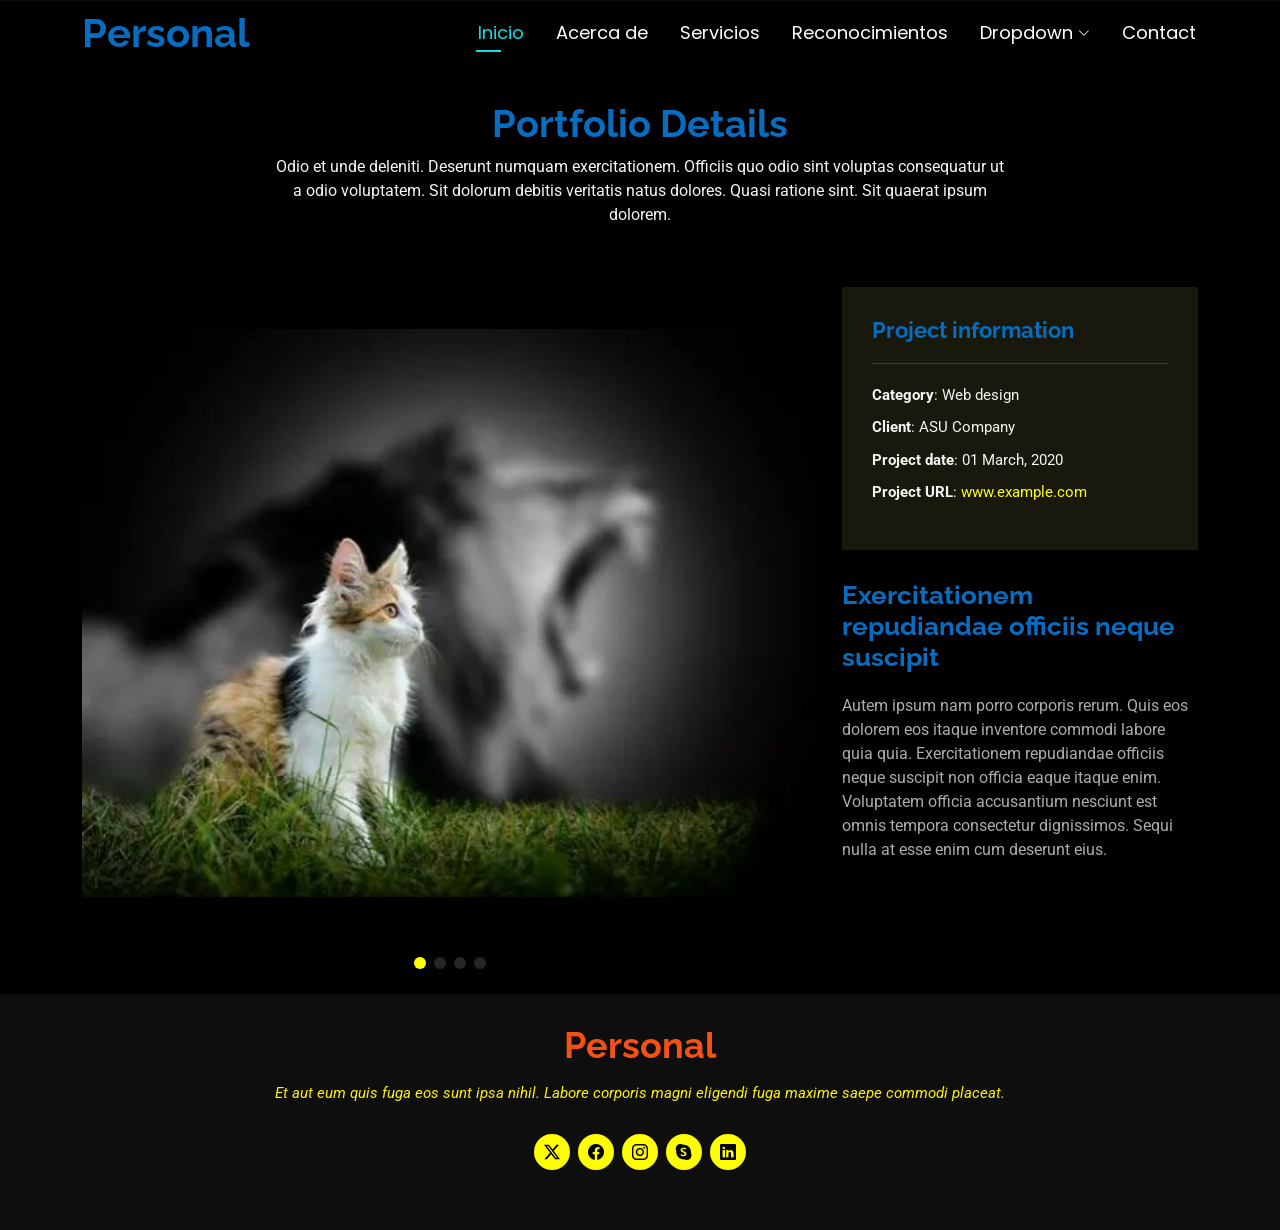
==== portfolio-details.html @ c9ad14fa "enlaces" ====
<!DOCTYPE html>
<html lang="en">

<head>
  <meta charset="utf-8">
  <meta content="width=device-width, initial-scale=1.0" name="viewport">
  <title>Angeles</title>
  <meta name="description" content="">
  <meta name="keywords" content="">

  <!-- Favicons -->
  <link href="assets/img/favicon.png" rel="icon">
  <link href="assets/img/apple-touch-icon.png" rel="apple-touch-icon">

  <!-- Fonts -->
  <link href="https://fonts.googleapis.com" rel="preconnect">
  <link href="https://fonts.gstatic.com" rel="preconnect" crossorigin>
  <link href="https://fonts.googleapis.com/css2?family=Roboto:ital,wght@0,100;0,300;0,400;0,500;0,700;0,900;1,100;1,300;1,400;1,500;1,700;1,900&family=Poppins:ital,wght@0,100;0,200;0,300;0,400;0,500;0,600;0,700;0,800;0,900;1,100;1,200;1,300;1,400;1,500;1,600;1,700;1,800;1,900&family=Raleway:ital,wght@0,100;0,200;0,300;0,400;0,500;0,600;0,700;0,800;0,900;1,100;1,200;1,300;1,400;1,500;1,600;1,700;1,800;1,900&display=swap" rel="stylesheet">

  <!-- Vendor CSS Files -->
  <link href="assets/vendor/bootstrap/css/bootstrap.min.css" rel="stylesheet">
  <link href="assets/vendor/bootstrap-icons/bootstrap-icons.css" rel="stylesheet">
  <link href="assets/vendor/aos/aos.css" rel="stylesheet">
  <link href="assets/vendor/swiper/swiper-bundle.min.css" rel="stylesheet">
  <link href="assets/vendor/glightbox/css/glightbox.min.css" rel="stylesheet">

  <!-- Main CSS File -->
  <link href="assets/css/main.css" rel="stylesheet">


</head>

<body class="portfolio-details-page">

  <header id="header" class="header d-flex align-items-center fixed-top">
    <div class="container-fluid container-xl position-relative d-flex align-items-center justify-content-between">

      <a href="index.html" class="logo d-flex align-items-center">
        <!-- Uncomment the line below if you also wish to use an image logo -->
        <!-- <img src="assets/img/logo.webp" alt=""> -->
        <h1 class="sitename">Personal</h1>
      </a>

      <nav id="navmenu" class="navmenu">
        <ul>
          <li><a href="#hero" class="active">Inicio</a></li>
          <li><a href="#about">Acerca de</a></li>
          <li><a href="index.html#services">Servicios</a></li>
          <li><a href="index.html#portfolio">Reconocimientos</a></li>
          <li class="dropdown"><a href="#"><span>Dropdown</span> <i class="bi bi-chevron-down toggle-dropdown"></i></a>
            <ul>
              <li><a href="#">Dropdown 1</a></li>
              <li class="dropdown"><a href="#"><span>Deep Dropdown</span> <i class="bi bi-chevron-down toggle-dropdown"></i></a>
                <ul>
                  <li><a href="#">Deep Dropdown 1</a></li>
                  <li><a href="#">Deep Dropdown 2</a></li>
                  <li><a href="#">Deep Dropdown 3</a></li>
                  <li><a href="#">Deep Dropdown 4</a></li>
                  <li><a href="#">Deep Dropdown 5</a></li>
                </ul>
              </li>
              <li><a href="#">Dropdown 2</a></li>
              <li><a href="#">Dropdown 3</a></li>
              <li><a href="#">Dropdown 4</a></li>
            </ul>
          </li>
          <li><a href="contact.html">Contact</a></li>
        </ul>
        <i class="mobile-nav-toggle d-xl-none bi bi-list"></i>
      </nav>

    </div>
  </header>

  <main class="main">

    <!-- Page Title -->
    <div class="page-title" data-aos="fade">
      <div class="heading">
        <div class="container">
          <div class="row d-flex justify-content-center text-center">
            <div class="col-lg-8">
              <h1>Portfolio Details</h1>
              <p class="mb-0">Odio et unde deleniti. Deserunt numquam exercitationem. Officiis quo odio sint voluptas consequatur ut a odio voluptatem. Sit dolorum debitis veritatis natus dolores. Quasi ratione sint. Sit quaerat ipsum dolorem.</p>
            </div>
          </div>
        </div>
      </div>

    </div><!-- End Page Title -->

    <!-- Portfolio Details Section -->
    <section id="portfolio-details" class="portfolio-details section">

      <div class="container" data-aos="fade-up" data-aos-delay="100">

        <div class="row gy-4">

          <div class="col-lg-8">
            <div class="portfolio-details-slider swiper init-swiper">

              <script type="application/json" class="swiper-config">
                {
                  "loop": true,
                  "speed": 600,
                  "autoplay": {
                    "delay": 5000
                  },
                  "slidesPerView": "auto",
                  "pagination": {
                    "el": ".swiper-pagination",
                    "type": "bullets",
                    "clickable": true
                  }
                }
              </script>

              <div class="swiper-wrapper align-items-center">

                <div class="swiper-slide">
                  <img src="assets/img/portfolio/portfolio-1.jpg" alt="">
                </div>

                <div class="swiper-slide">
                  <img src="assets/img/portfolio/portfolio-10.jpg" alt="">
                </div>

                <div class="swiper-slide">
                  <img src="assets/img/portfolio/portfolio-7.jpg" alt="">
                </div>

                <div class="swiper-slide">
                  <img src="assets/img/portfolio/portfolio-4.jpg" alt="">
                </div>

              </div>
              <div class="swiper-pagination"></div>
            </div>
          </div>

          <div class="col-lg-4">
            <div class="portfolio-info" data-aos="fade-up" data-aos-delay="200">
              <h3>Project information</h3>
              <ul>
                <li><strong>Category</strong>: Web design</li>
                <li><strong>Client</strong>: ASU Company</li>
                <li><strong>Project date</strong>: 01 March, 2020</li>
                <li><strong>Project URL</strong>: <a href="#">www.example.com</a></li>
              </ul>
            </div>
            <div class="portfolio-description" data-aos="fade-up" data-aos-delay="300">
              <h2>Exercitationem repudiandae officiis neque suscipit</h2>
              <p>
                Autem ipsum nam porro corporis rerum. Quis eos dolorem eos itaque inventore commodi labore quia quia. Exercitationem repudiandae officiis neque suscipit non officia eaque itaque enim. Voluptatem officia accusantium nesciunt est omnis tempora consectetur dignissimos. Sequi nulla at esse enim cum deserunt eius.
              </p>
            </div>
          </div>

        </div>

      </div>

    </section><!-- /Portfolio Details Section -->

  </main>

  <footer id="footer" class="footer dark-background">
    <div class="container">
      <h3 class="sitename">Personal</h3>
      <p>Et aut eum quis fuga eos sunt ipsa nihil. Labore corporis magni eligendi fuga maxime saepe commodi placeat.</p>
      <div class="social-links d-flex justify-content-center">
        <a href=""><i class="bi bi-twitter-x"></i></a>
        <a href=""><i class="bi bi-facebook"></i></a>
        <a href=""><i class="bi bi-instagram"></i></a>
        <a href=""><i class="bi bi-skype"></i></a>
        <a href=""><i class="bi bi-linkedin"></i></a>
      </div>
    </div>
  </footer>

  <!-- Scroll Top -->
  <a href="#" id="scroll-top" class="scroll-top d-flex align-items-center justify-content-center"><i class="bi bi-arrow-up-short"></i></a>

  <!-- Preloader -->
  <div id="preloader"></div>

  <!-- Vendor JS Files -->
  <script src="assets/vendor/bootstrap/js/bootstrap.bundle.min.js"></script>
  <script src="assets/vendor/php-email-form/validate.js"></script>
  <script src="assets/vendor/aos/aos.js"></script>
  <script src="assets/vendor/typed.js/typed.umd.js"></script>
  <script src="assets/vendor/purecounter/purecounter_vanilla.js"></script>
  <script src="assets/vendor/waypoints/noframework.waypoints.js"></script>
  <script src="assets/vendor/swiper/swiper-bundle.min.js"></script>
  <script src="assets/vendor/glightbox/js/glightbox.min.js"></script>
  <script src="assets/vendor/imagesloaded/imagesloaded.pkgd.min.js"></script>
  <script src="assets/vendor/isotope-layout/isotope.pkgd.min.js"></script>

  <!-- Main JS File -->
  <script src="assets/js/main.js"></script>

</body>

</html>
---- assets/css/main.css ----
:root {
  --default-font: "Roboto",  system-ui, -apple-system, "Segoe UI", Roboto, "Helvetica Neue", Arial, "Noto Sans", "Liberation Sans", sans-serif, "Apple Color Emoji", "Segoe UI Emoji", "Segoe UI Symbol", "Noto Color Emoji";
  --heading-font: "Raleway",  sans-serif;
  --nav-font: "Poppins",  sans-serif;
}

/* Global Colors - Colores globales  The following color variables are used throughout the website. Updating them here will change the color scheme of the entire website */
:root { 
  --background-color: #000000; /* Background color for the entire website, including individual sections */
  --default-color: #f5f5f5; /* Default color used for the majority of the text content across the entire website */
  --heading-color: #066dc0; /* Color for headings, subheadings and title throughout the website */
  --accent-color: #ffff00; /* Accent color that represents your brand on the website. It's used for buttons, links, and other elements that need to stand out */
  --surface-color: #2d2d1988; /* The surface color is used as a background of boxed elements within sections, such as cards, icon boxes, or other elements that require a visual separation from the global background. */
  --contrast-color: #000000; /* Contrast color for text, ensuring readability against backgrounds of accent, heading, or default colors. */
}

/* Nav Menu Colors - Colores del menú de navegación The following color variables are used specifically for the navigation menu. They are separate from the global colors to allow for more customization options */
:root {
  --nav-color: #ffffff;  /* The default color of the main navmenu links */
  --nav-hover-color: #0cdde1; /* Applied to main navmenu links when they are hovered over or active */
  --nav-mobile-background-color: #1a1a1a; /* Used as the background color for mobile navigation menu */
  --nav-dropdown-background-color: #1a1a1a; /* Used as the background color for dropdown items that appear when hovering over primary navigation items */
  --nav-dropdown-color: #fafafa; /* Used for navigation links of the dropdown items in the navigation menu. */
  --nav-dropdown-hover-color: #5ec08cc8; /* Similar to --nav-hover-color, this color is applied to dropdown navigation links when they are hovered over. */
}

/* Color Presets - Ajustes preestablecidos These classes override global colors when applied to any section or element, providing reuse of the sam color scheme. */

.light-background {
  --background-color: #1a1a1a;
  --surface-color: #0a0a0a;
}

.dark-background {
  --background-color: rgba(15, 15, 15, 0.975);
  --default-color: #fff200;
  --heading-color: #f45116;
  --surface-color: #f6da02f9;
  --contrast-color: #000000;
}

/* Smooth scroll */
:root {
  scroll-behavior: smooth;
}

/*--------------------------------------------------------------
# General Styling & Shared Classes
--------------------------------------------------------------*/
body {
  color: var(--default-color);
  background-color: var(--background-color);
  font-family: var(--default-font);
}

a {
  color: var(--accent-color);
  text-decoration: none;
  transition: 0.3s;
}

a:hover {
  color: color-mix(in srgb, var(--accent-color), transparent 25%);
  text-decoration: none;
}

h1,
h2,
h3,
h4,
h5,
h6 {
  color: var(--heading-color);
  font-family: var(--heading-font);
}

@keyframes php-email-form-loading {
  0% {
    transform: rotate(0deg);
  }

  100% {
    transform: rotate(360deg);
  }
}

/*--------------------------------------------------------------
# Global Header
--------------------------------------------------------------*/
.header {
  --background-color: rgba(0, 0, 0, 0.6);
  color: var(--default-color);
  background-color: var(--background-color);
  padding: 4px 0; /*tamaño margen de menu*/
  transition: all 0.5s;
  z-index: 997;

 /* backdrop-filter: blur(8px);*/
}

.header .logo {
  line-height: 1;
}

.header .logo img {
  max-height: 62px;
  margin-right: 38px;
}

.header .logo h1 {
  font-size: 40px;
  margin: 0;
  font-weight: 700; /*tipo de letra bomberos*/
  color: var(--heading-color);
}

.scrolled .header { /*Agrega una sombra al menú cuando bajas la página  */
  box-shadow: 0px 0 18px rgba(0, 0, 0, 0.1);
}

/*weight Global Header on Scroll Cambia el fondo del menú a oscuro (semi-transparente)
------------------------------*/
.scrolled .header {
  --background-color: rgba(91, 90, 53, 0.5);
}

/*--------------------------------------------------------------
# Navigation Menu
--------------------------------------------------------------*/
/* Desktop Navigation */
@media (min-width: 1200px) {
  .navmenu {
    padding: 0;
  }

  .navmenu ul {
    margin: 0;
    padding: 0;
    display: flex;
    list-style: none;
    align-items: center;
  }

  .navmenu li {
    position: relative;
  }

  .navmenu>ul>li {
    white-space: nowrap;
    padding: 15px 14px;
  }

  .navmenu>ul>li:last-child {
    padding-right: 0;
  }
/* Letra de menu */
  .navmenu a,
  .navmenu a:focus {
    color: var(--nav-color);
    font-size: 18px;
    padding: 0 2px;
    font-family: var(--nav-font);
    font-weight: 400;
    display: flex;
    align-items: center;
    justify-content: space-between;
    white-space: nowrap;
    transition: 0.3s;
    position: relative;
  }

  .navmenu a i,
  .navmenu a:focus i {
    font-size: 12px;
    line-height: 0;
    margin-left: 5px;
    transition: 0.3s;
  }

  .navmenu>ul>li>a:before {
    content: "";
    position: absolute;
    height: 2px;
    bottom: -6px;
    left: 0;
    background-color: var(--nav-hover-color);
    visibility: hidden;
    width: 0px;
    transition: all 0.3s ease-in-out 0s;
  }

  .navmenu a:hover:before,
  .navmenu li:hover>a:before,
  .navmenu .active:before {
    visibility: visible;
    width: 25px;
  }

  .navmenu li:hover>a,
  .navmenu .active,
  .navmenu .active:focus {
    color: var(--nav-hover-color);
  }

  .navmenu .dropdown ul {
    margin: 0;
    padding: 10px 0;
    background: var(--nav-dropdown-background-color);
    display: block;
    position: absolute;
    visibility: hidden;
    left: 14px;
    top: 130%;
    opacity: 0;
    transition: 0.3s;
    border-radius: 4px;
    z-index: 99;
    box-shadow: 0px 0px 30px rgba(0, 0, 0, 0.1);
  }

  .navmenu .dropdown ul li {
    min-width: 200px;
  }

  .navmenu .dropdown ul a {
    padding: 10px 20px;
    font-size: 15px;
    text-transform: none;
    color: var(--nav-dropdown-color);
  }

  .navmenu .dropdown ul a i {
    font-size: 12px;
  }

  .navmenu .dropdown ul a:hover,
  .navmenu .dropdown ul .active:hover,
  .navmenu .dropdown ul li:hover>a {
    color: var(--nav-dropdown-hover-color);
  }

  .navmenu .dropdown:hover>ul {
    opacity: 1;
    top: 100%;
    visibility: visible;
  }

  .navmenu .dropdown .dropdown ul {
    top: 0;
    left: -90%;
    visibility: hidden;
  }

  .navmenu .dropdown .dropdown:hover>ul {
    opacity: 1;
    top: 0;
    left: -100%;
    visibility: visible;
  }
}

/* Mobile Navigation */
@media (max-width: 1199px) {
  .mobile-nav-toggle {
    color: var(--nav-color);
    font-size: 28px;
    line-height: 0;
    margin-right: 10px;
    cursor: pointer;
    transition: color 0.3s;
  }

  .navmenu {
    padding: 0;
    z-index: 9997;
  }

  .navmenu ul {
    display: none;
    list-style: none;
    position: absolute;
    inset: 60px 20px 20px 20px;
    padding: 10px 0;
    margin: 0;
    border-radius: 6px;
    background-color: var(--nav-mobile-background-color);
    border: 1px solid color-mix(in srgb, var(--default-color), transparent 90%);
    box-shadow: none;
    overflow-y: auto;
    transition: 0.3s;
    z-index: 9998;
  }

  .navmenu a,
  .navmenu a:focus {
    color: var(--nav-dropdown-color);
    padding: 10px 20px;
    font-family: var(--nav-font);
    font-size: 17px;
    font-weight: 500;
    display: flex;
    align-items: center;
    justify-content: space-between;
    white-space: nowrap;
    transition: 0.3s;
  }

  .navmenu a i,
  .navmenu a:focus i {
    font-size: 12px;
    line-height: 0;
    margin-left: 5px;
    width: 30px;
    height: 30px;
    display: flex;
    align-items: center;
    justify-content: center;
    border-radius: 50%;
    transition: 0.3s;
    background-color: color-mix(in srgb, var(--accent-color), transparent 90%);
  }

  .navmenu a i:hover,
  .navmenu a:focus i:hover {
    background-color: var(--accent-color);
    color: var(--contrast-color);
  }

  .navmenu a:hover,
  .navmenu .active,
  .navmenu .active:focus {
    color: var(--nav-dropdown-hover-color);
  }

  .navmenu .active i,
  .navmenu .active:focus i {
    background-color: var(--accent-color);
    color: var(--contrast-color);
    transform: rotate(180deg);
  }

  .navmenu .dropdown ul {
    position: static;
    display: none;
    z-index: 99;
    padding: 10px 0;
    margin: 10px 20px;
    background-color: var(--nav-dropdown-background-color);
    transition: all 0.5s ease-in-out;
  }

  .navmenu .dropdown ul ul {
    background-color: rgba(33, 37, 41, 0.1);
  }

  .navmenu .dropdown>.dropdown-active {
    display: block;
    background-color: rgba(33, 37, 41, 0.03);
  }

  .mobile-nav-active {
    overflow: hidden;
  }

  .mobile-nav-active .mobile-nav-toggle {
    color: #fff;
    position: absolute;
    font-size: 32px;
    top: 15px;
    right: 15px;
    margin-right: 0;
    z-index: 9999;
  }

  .mobile-nav-active .navmenu {
    position: fixed;
    overflow: hidden;
    inset: 0;
    background: rgba(33, 37, 41, 0.8);
    transition: 0.3s;
  }

  .mobile-nav-active .navmenu>ul {
    display: block;
  }
}

/*--------------------------------------------------------------
# Global Footer página global
--------------------------------------------------------------*/
.footer {
  color: var(--default-color);
  background-color: var(--background-color);
  font-size: 14px;
  text-align: center;
  padding: 30px 0;
  position: relative;
}

.footer h3 {
  font-size: 36px;
  font-weight: 700;
  position: relative;
  padding: 0;
  margin: 0 0 15px 0;
}

.footer p {
  font-size: 15px;
  font-style: italic;
  padding: 10;
  margin: 0 0 30px 0;

}

.footer .social-links {
  margin: 0 0 30px 0;
}

.footer .social-links a {
  font-size: 16px;
  display: flex;
  align-items: center;
  justify-content: center;
  background: var(--accent-color);
  color: var(--contrast-color);
  line-height: 1;
  margin: 0 4px;
  border-radius: 50%;
  text-align: center;
  width: 36px;
  height: 36px;
  transition: 0.3s;
}

.footer .social-links a:hover {
  background: color-mix(in srgb, var(--accent-color), transparent 20%);
  text-decoration: none;
}

.footer .copyright {
  padding-top: 25px;
  border-top: 1px solid color-mix(in srgb, var(--default-color), transparent 90%);
}

.footer .credits {
  font-size: 13px;
  padding-top: 5px;
}

/*--------------------------------------------------------------
# Preloader
--------------------------------------------------------------*/
#preloader {
  position: fixed;
  inset: 0;
  z-index: 999999;
  overflow: hidden;
  background: var(--background-color);
  transition: all 0.6s ease-out;
}

#preloader:before {
  content: "";
  position: fixed;
  top: calc(50% - 30px);
  left: calc(50% - 30px);
  border: 6px solid #ffffff;
  border-color: var(--accent-color) transparent var(--accent-color) transparent;
  border-radius: 50%;
  width: 60px;
  height: 60px;
  animation: animate-preloader 1.5s linear infinite;
}

@keyframes animate-preloader {
  0% {
    transform: rotate(0deg);
  }

  100% {
    transform: rotate(360deg);
  }
}

/*--------------------------------------------------------------
# Scroll Top Button
--------------------------------------------------------------*/
.scroll-top {
  position: fixed;
  visibility: hidden;
  opacity: 0;
  right: 15px;
  bottom: -15px;
  z-index: 99999;
  background-color: var(--accent-color);
  width: 44px;
  height: 44px;
  border-radius: 50px;
  transition: all 0.4s;
}

.scroll-top i {
  font-size: 24px;
  color: var(--contrast-color);
  line-height: 0;
}

.scroll-top:hover {
  background-color: color-mix(in srgb, var(--accent-color), transparent 20%);
  color: var(--contrast-color);
}

.scroll-top.active {
  visibility: visible;
  opacity: 1;
  bottom: 15px;
}

/*--------------------------------------------------------------
# Disable aos animation delay on mobile devices
--------------------------------------------------------------*/
@media screen and (max-width: 768px) {
  [data-aos-delay] {
    transition-delay: 0 !important;
  }
}

/*--------------------------------------------------------------
# Global Page Titles & Breadcrumbs
--------------------------------------------------------------*/
.page-title {
  color: var(--default-color);
  background-color: var(--background-color);
  position: relative;
}

.page-title .heading {
  padding: 100px 0 50px 0;
  border-top: 1px solid color-mix(in srgb, var(--default-color), transparent 90%);
}

.page-title .heading h1 {
  font-size: 38px;
  font-weight: 700;
}

.page-title nav {
  background-color: color-mix(in srgb, var(--default-color), transparent 90%);
  padding: 20px 0;
}

.page-title nav ol {
  display: flex;
  flex-wrap: wrap;
  list-style: none;
  margin: 0;
  font-size: 16px;
  font-weight: 600;
}

.page-title nav ol li+li {
  padding-left: 10px;
}

.page-title nav ol li+li::before {
  content: "/";
  display: inline-block;
  padding-right: 10px;
  color: color-mix(in srgb, var(--default-color), transparent 70%);
}

/*--------------------------------------------------------------
# Global Sections
--------------------------------------------------------------*/
section,
.section {
  color: var(--default-color);
  background-color: var(--background-color);
  padding: 10px 0;
  scroll-margin-top: 0px;
  overflow: clip;
}

@media (max-width: 1199px) {

  section,
  .section {
    scroll-margin-top: 66px;
  }
}

/*--------------------------------------------------------------
# Global Section Titles
--------------------------------------------------------------*/
.section-title {
  padding-bottom: 60px;
  position: relative;
}

.section-title h2 {
  font-size: 14px;
  font-weight: 500;
  padding: 0;
  line-height: 1px;
  margin: 0;
  letter-spacing: 1.5px;
  text-transform: uppercase;
  color: color-mix(in srgb, var(--default-color), transparent 50%);
  position: relative;
}

.section-title h2::after {
  content: "";
  width: 120px;
  height: 1px;
  display: inline-block;
  background: var(--accent-color);
  margin: 5px 10px;
}

.section-title div {
  color: var(--heading-color);
  margin: 0;
  margin: 0;
  font-size: 28px;
  font-weight: 700;
  text-transform: uppercase;
  font-family: var(--heading-font);
}

/*--------------------------------------------------------------
# Hero Section Aumentado
--------------------------------------------------------------*/
/* 🔹 ICONOS FLOTANTES */
.social-float {
  position: fixed;
  bottom: 20px;
  right: 20px;
  z-index: 9999;

  display: flex;
  flex-direction: column;
  gap: 10px;
}

.social-float a {
  width: 45px;
  height: 45px;
  background: rgba(0, 0, 0, 0.7);
  color: #fff;

  display: flex;
  align-items: center;
  justify-content: center;

  border-radius: 50%;
  font-size: 20px;
  transition: 0.3s;
}

.social-float a:hover {
  background: #ffff00; /* tu color principal */
  color: #000;
}


.social-float a {
  transform: scale(0.9);
}

.social-float a:hover {
  transform: scale(1.1);
}



/*--------------------------------------------------------------
# Hero Section sección grande que ves al entrar a la página:
--------------------------------------------------------------*/
.hero {
  width: 100%;
  min-height: 100vh;
  position: relative;
  padding: 80px 0;
  display: flex;
  align-items: center;
  justify-content: center;
}

/* Swiper de fondo del Hero */
.hero-swiper {
  position: absolute;
  inset: 0;
  z-index: 1;
}

.hero-swiper .swiper-slide img {
  width: 100%;
  height: 100%;
  object-fit: cover;
  display: block;
}

/* Overlay oscuro encima de las imágenes para legibilidad del texto */
.hero-slideshow-overlay {
  position: absolute;
  inset: 0;
  background: rgba(0, 0, 0, 0.45);
  z-index: 2;
}

.hero .container {
  position: contain;
  z-index: 3;
}

.hero h2 {
  margin: 10;
  font-size: 74px;
  font-weight: 700;
  /*margin-top: -200px;*/
}

.hero p {
  margin: 3px 0 0 0;/*subrayado*/
  font-size: 46px;
}

.hero p span {
  letter-spacing: 1px;
  border-bottom: 2px solid var(--accent-color);
}

.hero .social-links {
  margin-top: 205px;
}

.hero .social-links a {
  background-color: color-mix(in srgb, var(--default-color), transparent 90%);
  color: var(--default-color);
  font-size: 14px;
  width: 40px;
  height: 40px;
  border-radius: 50px;
  display: inline-flex;
  align-items: center;
  justify-content: center;
  margin-right: 20px;
  transition: 0.3s;
}

.hero .social-links a:hover {
  background-color: var(--accent-color);
}

.hero .hero-cta {
  display: flex;
  flex-wrap: wrap;
  gap: 1rem;
  margin-top: 25px;
}

.hero .hero-cta .btn-primary {
  background-color: var(--accent-color);
  border-color: var(--accent-color);
  color: var(--contrast-color);
  padding: 0.75rem 1.5rem;
  font-weight: 600;
  transition: all 0.3s ease;
  border-radius: 50px;
}



/* PARTE SUPERIOR (TITULO) */
.hero-top {
  margin-bottom: 400px;
}

/* PARTE INFERIOR (TEXTO ANIMADO) */
.hero-bottom {
  margin-top: 250px;
}

.typed {
  color: #043abb; /* amarillo (ejemplo) */
}

/*.typed-cursor {
  color: #055fb8;
}*/




@media (max-width: 768px) {
  .hero h2 {
    font-size: 32px;
  }

  .hero p {
    font-size: 20px;
  }
}

/*--------------------------------------------------------------
# About Section
--------------------------------------------------------------*/
.about .content h2 {
  font-weight: 700;
  font-size: 24px;
}

.about .content ul {
  list-style: none;
  padding: 0;
}

.about .content ul li {
  margin-bottom: 20px;
  display: flex;
  align-items: center;
}

.about .content ul strong {
  margin-right: 10px;
}

.about .content ul i {
  font-size: 16px;
  margin-right: 5px;
  color: var(--accent-color);
  line-height: 0;
}

/*--------------------------------------------------------------
# Stats Section
--------------------------------------------------------------*/
.stats i {
  background-color: var(--surface-color);
  color: var(--accent-color);
  box-shadow: 0px 2px 25px rgba(0, 0, 0, 0.1);
  width: 54px;
  height: 54px;
  font-size: 24px;
  border-radius: 50px;
  border: 2px solid var(--background-color);
  display: inline-flex;
  align-items: center;
  justify-content: center;
  position: relative;
  z-index: 1;
}

.stats .stats-item {
  background-color: var(--surface-color);
  margin-top: -27px;
  padding: 30px 30px 25px 30px;
  width: 100%;
  position: relative;
  text-align: center;
  box-shadow: 0px 2px 35px rgba(0, 0, 0, 0.1);
  border-radius: 4px;
  z-index: 0;
}

.stats .stats-item span {
  font-size: 36px;
  display: block;
  font-weight: 700;
  color: color-mix(in srgb, var(--default-color), transparent 20%);
}

.stats .stats-item p {
  padding: 0;
  margin: 0;
  font-family: var(--heading-font);
  font-size: 16px;
}

/*--------------------------------------------------------------
# Skills Section
--------------------------------------------------------------*/
.skills .progress {
  height: 60px;
  display: block;
  background: none;
  border-radius: 0;
}

.skills .progress .skill {
  color: var(--heading-color);
  padding: 0;
  margin: 0 0 6px 0;
  text-transform: uppercase;
  display: block;
  font-weight: 600;
  font-family: var(--heading-font);
}

.skills .progress .skill .val {
  float: right;
  font-style: normal;
}

.skills .progress-bar-wrap {
  background: color-mix(in srgb, var(--default-color), transparent 90%);
  height: 10px;
}

.skills .progress-bar {
  width: 1px;
  height: 10px;
  transition: 0.9s;
  background-color: var(--accent-color);
}

/*--------------------------------------------------------------
# Interests Section
--------------------------------------------------------------*/
.interests .features-item {
  background-color: var(--surface-color);
  display: flex;
  align-items: center;
  padding: 20px;
  transition: 0.3s;
  border: 1px solid color-mix(in srgb, var(--default-color), transparent 90%);
  position: relative;
}

.interests .features-item i {
  font-size: 32px;
  padding-right: 10px;
  line-height: 0;
}

.interests .features-item h3 {
  font-weight: 700;
  margin: 0;
  padding: 0;
  line-height: 1;
  font-size: 16px;
}

.interests .features-item h3 a {
  color: var(--heading-color);
  transition: 0.3s;
}

.interests .features-item:hover {
  border-color: var(--accent-color);
}

.interests .features-item:hover h3 a {
  color: var(--accent-color);
}

/*--------------------------------------------------------------
# Testimonials Section
--------------------------------------------------------------*/
.testimonials {
  padding: 80px 0;
  position: relative;
}

.testimonials:before {
  content: "";
  background: color-mix(in srgb, var(--background-color), transparent 30%);
  position: absolute;
  inset: 0;
  z-index: 2;
}

.testimonials .testimonials-bg {
  position: absolute;
  inset: 0;
  display: block;
  width: 100%;
  height: 100%;
  object-fit: cover;
  z-index: 1;
}

.testimonials .container {
  position: relative;
  z-index: 3;
}

.testimonials .testimonials-carousel,
.testimonials .testimonials-slider {
  overflow: hidden;
}

.testimonials .testimonial-item {
  text-align: center;
}

.testimonials .testimonial-item .testimonial-img {
  width: 100px;
  border-radius: 50%;
  border: 6px solid color-mix(in srgb, var(--default-color), transparent 85%);
  margin: 0 auto;
}

.testimonials .testimonial-item h3 {
  font-size: 20px;
  font-weight: bold;
  margin: 10px 0 5px 0;
}

.testimonials .testimonial-item h4 {
  font-size: 14px;
  margin: 0 0 15px 0;
  color: color-mix(in srgb, var(--default-color), transparent 40%);
}

.testimonials .testimonial-item .stars {
  margin-bottom: 15px;
}

.testimonials .testimonial-item .stars i {
  color: #ffc107;
  margin: 0 1px;
}

.testimonials .testimonial-item .quote-icon-left,
.testimonials .testimonial-item .quote-icon-right {
  color: color-mix(in srgb, var(--default-color), transparent 40%);
  font-size: 26px;
  line-height: 0;
}

.testimonials .testimonial-item .quote-icon-left {
  display: inline-block;
  left: -5px;
  position: relative;
}

.testimonials .testimonial-item .quote-icon-right {
  display: inline-block;
  right: -5px;
  position: relative;
  top: 10px;
  transform: scale(-1, -1);
}

.testimonials .testimonial-item p {
  font-style: italic;
  margin: 0 auto 15px auto;
}

.testimonials .swiper-wrapper {
  height: auto;
}

.testimonials .swiper-pagination {
  margin-top: 20px;
  position: relative;
}

.testimonials .swiper-pagination .swiper-pagination-bullet {
  width: 12px;
  height: 12px;
  background-color: color-mix(in srgb, var(--default-color), transparent 50%);
  opacity: 0.5;
}

.testimonials .swiper-pagination .swiper-pagination-bullet-active {
  background-color: var(--default-color);
  opacity: 1;
}

@media (min-width: 992px) {
  .testimonials .testimonial-item p {
    width: 80%;
  }
}

/*--------------------------------------------------------------
# Resume Section
--------------------------------------------------------------*/
.resume .resume-title {
  color: var(--heading-color);
  font-size: 26px;
  font-weight: 700;
  margin-top: 20px;
  margin-bottom: 20px;
}

.resume .resume-item {
  padding: 0 0 20px 20px;
  margin-top: -2px;
  border-left: 2px solid var(--accent-color);
  position: relative;
}

.resume .resume-item h4 {
  line-height: 18px;
  font-size: 18px;
  font-weight: 600;
  text-transform: uppercase;
  color: color-mix(in srgb, var(--default-color), transparent 20%);
  margin-bottom: 10px;
}

.resume .resume-item h5 {
  font-size: 16px;
  padding: 5px 15px;
  display: inline-block;
  font-weight: 600;
  margin-bottom: 10px;
}

.resume .resume-item ul {
  padding-left: 20px;
}

.resume .resume-item ul li {
  padding-bottom: 10px;
}

.resume .resume-item:last-child {
  padding-bottom: 0;
}

.resume .resume-item::before {
  content: "";
  position: absolute;
  width: 16px;
  height: 16px;
  border-radius: 50px;
  left: -9px;
  top: 0;
  background: var(--background-color);
  border: 2px solid var(--accent-color);
}

/*--------------------------------------------------------------
# Services Section
--------------------------------------------------------------*/
.services .img {
  border-radius: 8px;
  overflow: hidden;
}

.services .img img {
  transition: 0.6s;
}

.services .details {
  background: color-mix(in srgb, var(--surface-color), transparent 5%);
  padding: 50px 30px;
  margin: -100px 30px 0 30px;
  transition: all ease-in-out 0.3s;
  position: relative;
  text-align: center;
  border-radius: 8px;
  box-shadow: 0px 0 25px rgba(0, 0, 0, 0.1);
}

.services .details .icon {
  margin: 0;
  width: 72px;
  height: 72px;
  background: var(--accent-color);
  color: var(--contrast-color);
  border: 6px solid var(--contrast-color);
  border-radius: 50px;
  display: flex;
  align-items: center;
  justify-content: center;
  margin-bottom: 20px;
  font-size: 28px;
  transition: ease-in-out 0.3s;
  position: absolute;
  top: -36px;
  left: calc(50% - 36px);
}

.services .details h3 {
  font-weight: 700;
  margin: 10px 0 15px 0;
  font-size: 22px;
  transition: ease-in-out 0.3s;
}

.services .details p {
  color: color-mix(in srgb, var(--default-color), transparent 10%);
  line-height: 24px;
  font-size: 14px;
  margin-bottom: 0;
}

.services .service-item:hover .details h3 {
  color: var(--accent-color);
}

.services .service-item:hover .details .icon {
  background: var(--surface-color);
  border: 2px solid var(--accent-color);
}

.services .service-item:hover .details .icon i {
  color: var(--accent-color);
}

.services .service-item:hover .img img {
  transform: scale(1.2);
}

/*--------------------------------------------------------------
# Service Details Section
--------------------------------------------------------------*/
.service-details .services-list {
  background-color: var(--surface-color);
  padding: 10px 30px;
  border: 1px solid color-mix(in srgb, var(--default-color), transparent 90%);
  margin-bottom: 20px;
}

.service-details .services-list a {
  display: block;
  line-height: 1;
  padding: 8px 0 8px 15px;
  border-left: 3px solid color-mix(in srgb, var(--default-color), transparent 70%);
  margin: 20px 0;
  color: color-mix(in srgb, var(--default-color), transparent 20%);
  transition: 0.3s;
}

.service-details .services-list a.active {
  color: var(--heading-color);
  font-weight: 700;
  border-color: var(--accent-color);
}

.service-details .services-list a:hover {
  border-color: var(--accent-color);
}

.service-details .services-img {
  margin-bottom: 20px;
}

.service-details h3 {
  font-size: 26px;
  font-weight: 700;
}

.service-details h4 {
  font-size: 20px;
  font-weight: 700;
}

.service-details p {
  font-size: 15px;
}

.service-details ul {
  list-style: none;
  padding: 0;
  font-size: 15px;
}

.service-details ul li {
  padding: 5px 0;
  display: flex;
  align-items: center;
}

.service-details ul i {
  font-size: 20px;
  margin-right: 8px;
  color: var(--accent-color);
}

/*--------------------------------------------------------------
# Portfolio Section
--------------------------------------------------------------*/
.portfolio .portfolio-filters {
  padding: 0;
  margin: 0 auto 20px auto;
  list-style: none;
  text-align: center;
}

.portfolio .portfolio-filters li {
  cursor: pointer;
  display: inline-block;
  padding: 0;
  font-size: 18px;
  font-weight: 500;
  margin: 0 10px;
  line-height: 1;
  margin-bottom: 5px;
  transition: all 0.3s ease-in-out;
}

.portfolio .portfolio-filters li:hover,
.portfolio .portfolio-filters li.filter-active {
  color: var(--accent-color);
}

.portfolio .portfolio-filters li:first-child {
  margin-left: 0;
}

.portfolio .portfolio-filters li:last-child {
  margin-right: 0;
}

@media (max-width: 575px) {
  .portfolio .portfolio-filters li {
    font-size: 14px;
    margin: 0 5px;
  }
}

.portfolio .portfolio-content {
  position: relative;
  overflow: hidden;
}

.portfolio .portfolio-content img {
  transition: 0.3s;
}

.portfolio .portfolio-content .portfolio-info {
  opacity: 0;
  position: absolute;
  inset: 0;
  z-index: 3;
  transition: all ease-in-out 0.3s;
  background: rgba(0, 0, 0, 0.6);
  padding: 15px;
}

.portfolio .portfolio-content .portfolio-info h4 {
  font-size: 14px;
  padding: 5px 10px;
  font-weight: 400;
  color: #ffffff;
  display: inline-block;
  background-color: var(--accent-color);
}

.portfolio .portfolio-content .portfolio-info p {
  position: absolute;
  bottom: 10px;
  text-align: center;
  display: inline-block;
  left: 0;
  right: 0;
  font-size: 16px;
  font-weight: 600;
  color: rgba(255, 255, 255, 0.8);
}

.portfolio .portfolio-content .portfolio-info .preview-link,
.portfolio .portfolio-content .portfolio-info .details-link {
  position: absolute;
  left: calc(50% - 40px);
  font-size: 26px;
  top: calc(50% - 14px);
  color: #fff;
  transition: 0.3s;
  line-height: 1.2;
}

.portfolio .portfolio-content .portfolio-info .preview-link:hover,
.portfolio .portfolio-content .portfolio-info .details-link:hover {
  color: var(--accent-color);
}

.portfolio .portfolio-content .portfolio-info .details-link {
  left: 50%;
  font-size: 34px;
  line-height: 0;
}

.portfolio .portfolio-content:hover .portfolio-info {
  opacity: 1;
}

.portfolio .portfolio-content:hover img {
  transform: scale(1.1);
}

/*--------------------------------------------------------------
# Portfolio Details Section
--------------------------------------------------------------*/
.portfolio-details .portfolio-details-slider img {
  width: 100%;
}

.portfolio-details .portfolio-details-slider .swiper-pagination {
  margin-top: 20px;
  position: relative;
}

.portfolio-details .portfolio-details-slider .swiper-pagination .swiper-pagination-bullet {
  width: 12px;
  height: 12px;
  background-color: color-mix(in srgb, var(--default-color), transparent 85%);
  opacity: 1;
}

.portfolio-details .portfolio-details-slider .swiper-pagination .swiper-pagination-bullet-active {
  background-color: var(--accent-color);
}

.portfolio-details .portfolio-info {
  background-color: var(--surface-color);
  padding: 30px;
  box-shadow: 0px 0 30px rgba(0, 0, 0, 0.1);
}

.portfolio-details .portfolio-info h3 {
  font-size: 22px;
  font-weight: 700;
  margin-bottom: 20px;
  padding-bottom: 20px;
  border-bottom: 1px solid color-mix(in srgb, var(--default-color), transparent 85%);
}

.portfolio-details .portfolio-info ul {
  list-style: none;
  padding: 0;
  font-size: 15px;
}

.portfolio-details .portfolio-info ul li+li {
  margin-top: 10px;
}

.portfolio-details .portfolio-description {
  padding-top: 30px;
}

.portfolio-details .portfolio-description h2 {
  font-size: 26px;
  font-weight: 700;
  margin-bottom: 20px;
}

.portfolio-details .portfolio-description p {
  padding: 0;
  color: color-mix(in srgb, var(--default-color), transparent 30%);
}

/*--------------------------------------------------------------
# Starter Section Section
--------------------------------------------------------------*/
.starter-section {
  /* Add your styles here */
}

/*--------------------------------------------------------------
# Contact Section
--------------------------------------------------------------*/

.contact {
  background-color: color-mix(in srgb, var(--background-color), #0a1322dc 30%);
}

.contact .container {
  max-width: 1200px;
}

.contact .contact-main-wrapper {
  position: relative;
  display: grid;
  grid-template-columns: 1fr;
  gap: 30px;
}

@media (min-width: 992px) {
  .contact .contact-main-wrapper {
    grid-template-columns: 45% 55%;
    min-height: 400px;
  }
}

.contact .map-wrapper {
  height: 300px;
  width: 100%;
  border-radius: 16px;
  overflow: hidden;
}

@media (min-width: 992px) {
  .contact .map-wrapper {
    height: 100%;
    position: sticky;
    top: 100px;
  }
}

.contact .contact-content {
  display: flex;
  flex-direction: column;
  gap: 30px;
}

.contact .contact-cards-container {
  display: grid;
  grid-template-columns: 1fr;
  gap: 15px;
}

@media (min-width: 576px) {
  .contact .contact-cards-container {
    grid-template-columns: repeat(2, 1fr);
  }
}

.contact .contact-card {
  background-color: var(--surface-color);
  padding: 20px;
  border-radius: 12px;
  display: flex;
  align-items: flex-start;
  gap: 15px;
  box-shadow: 0 5px 15px rgba(0, 0, 0, 0.04);
  transition: transform 0.3s ease, box-shadow 0.3s ease;
}

.contact .contact-card:hover {
  transform: translateY(-5px);
  box-shadow: 0 8px 20px rgba(0, 0, 0, 0.08);
}

.contact .contact-card .icon-box {
  width: 50px;
  height: 50px;
  flex-shrink: 0;
  background-color: color-mix(in srgb, var(--accent-color), transparent 90%);
  border-radius: 10px;
  display: flex;
  justify-content: center;
  align-items: center;
}

.contact .contact-card .icon-box i {
  font-size: 22px;
  color: var(--accent-color);
}

.contact .contact-card .contact-text h4 {
  font-size: 18px;
  font-weight: 600;
  margin-bottom: 8px;
  color: var(--heading-color);
}

.contact .contact-card .contact-text p {
  font-size: 14px;
  line-height: 1.5;
  color: var(--default-color);
  margin-bottom: 0;
}

.contact .contact-form-container {
  background-color: var(--surface-color);
  padding: 30px;
  border-radius: 16px;
  box-shadow: 0 10px 30px rgba(0, 0, 0, 0.08);
}

.contact .contact-form-container h3 {
  font-size: 24px;
  font-weight: 700;
  margin-bottom: 15px;
  color: var(--heading-color);
  position: relative;
  padding-left: 15px;
}

.contact .contact-form-container h3:before {
  content: "";
  position: absolute;
  left: 0;
  top: 0;
  height: 100%;
  width: 4px;
  background-color: var(--accent-color);
  border-radius: 2px;
}

.contact .contact-form-container>p {
  font-size: 15px;
  line-height: 1.6;
  margin-bottom: 25px;
  color: var(--default-color);
}


@media (max-width: 768px) {
  .contact .contact-form-container {
    padding: 25px 20px;
  }

  .contact .contact-form-container h3 {
    font-size: 22px;
  }
}

.scroll-top {
  display: none !important;
}
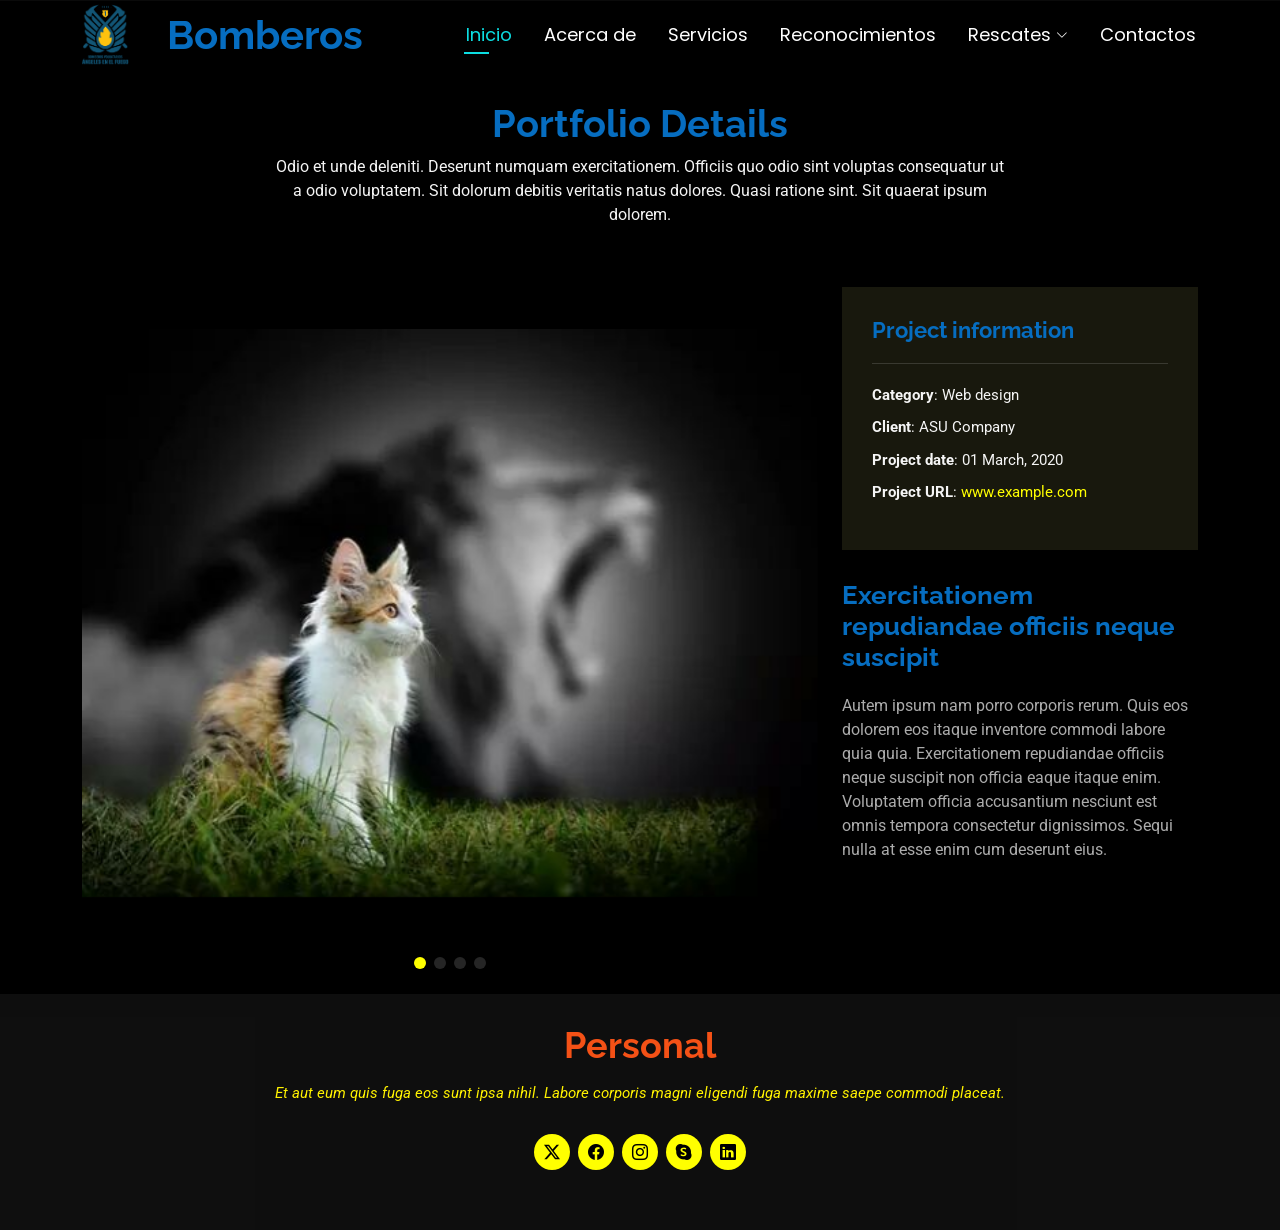
==== commit 34f14257: "otro" ====
--- a/portfolio-details.html
+++ b/portfolio-details.html
@@ -9,7 +9,7 @@
   <meta name="keywords" content="">
 
   <!-- Favicons -->
-  <link href="assets/img/favicon.png" rel="icon">
+  <link href="assets/img/logo.png" rel="icon">
   <link href="assets/img/apple-touch-icon.png" rel="apple-touch-icon">
 
   <!-- Fonts -->
@@ -36,18 +36,17 @@
     <div class="container-fluid container-xl position-relative d-flex align-items-center justify-content-between">
 
       <a href="index.html" class="logo d-flex align-items-center">
-        <!-- Uncomment the line below if you also wish to use an image logo -->
-        <!-- <img src="assets/img/logo.webp" alt=""> -->
-        <h1 class="sitename">Personal</h1>
+        <img src="assets/img/logo.png" alt="">
+        <h1 class="sitename">Bomberos</h1>
       </a>
 
       <nav id="navmenu" class="navmenu">
         <ul>
           <li><a href="#hero" class="active">Inicio</a></li>
           <li><a href="#about">Acerca de</a></li>
-          <li><a href="index.html#services">Servicios</a></li>
-          <li><a href="index.html#portfolio">Reconocimientos</a></li>
-          <li class="dropdown"><a href="#"><span>Dropdown</span> <i class="bi bi-chevron-down toggle-dropdown"></i></a>
+          <li><a href="#services">Servicios</a></li>
+          <li><a href="#portfolio">Reconocimientos</a></li>
+          <li class="dropdown"><a href="#"><span>Rescates</span> <i class="bi bi-chevron-down toggle-dropdown"></i></a>
             <ul>
               <li><a href="#">Dropdown 1</a></li>
               <li class="dropdown"><a href="#"><span>Deep Dropdown</span> <i class="bi bi-chevron-down toggle-dropdown"></i></a>
@@ -64,11 +63,10 @@
               <li><a href="#">Dropdown 4</a></li>
             </ul>
           </li>
-          <li><a href="contact.html">Contact</a></li>
+          <li><a href="index.html#contact">Contactos</a></li>
         </ul>
         <i class="mobile-nav-toggle d-xl-none bi bi-list"></i>
       </nav>
-
     </div>
   </header>
 
--- a/assets/css/main.css
+++ b/assets/css/main.css
@@ -1453,9 +1453,9 @@
 /*--------------------------------------------------------------
 # Starter Section Section
 --------------------------------------------------------------*/
-.starter-section {
-  /* Add your styles here */
-}
+/*.starter-section {
+  /* Add your styles here *
+}*/
 
 /*--------------------------------------------------------------
 # Contact Section
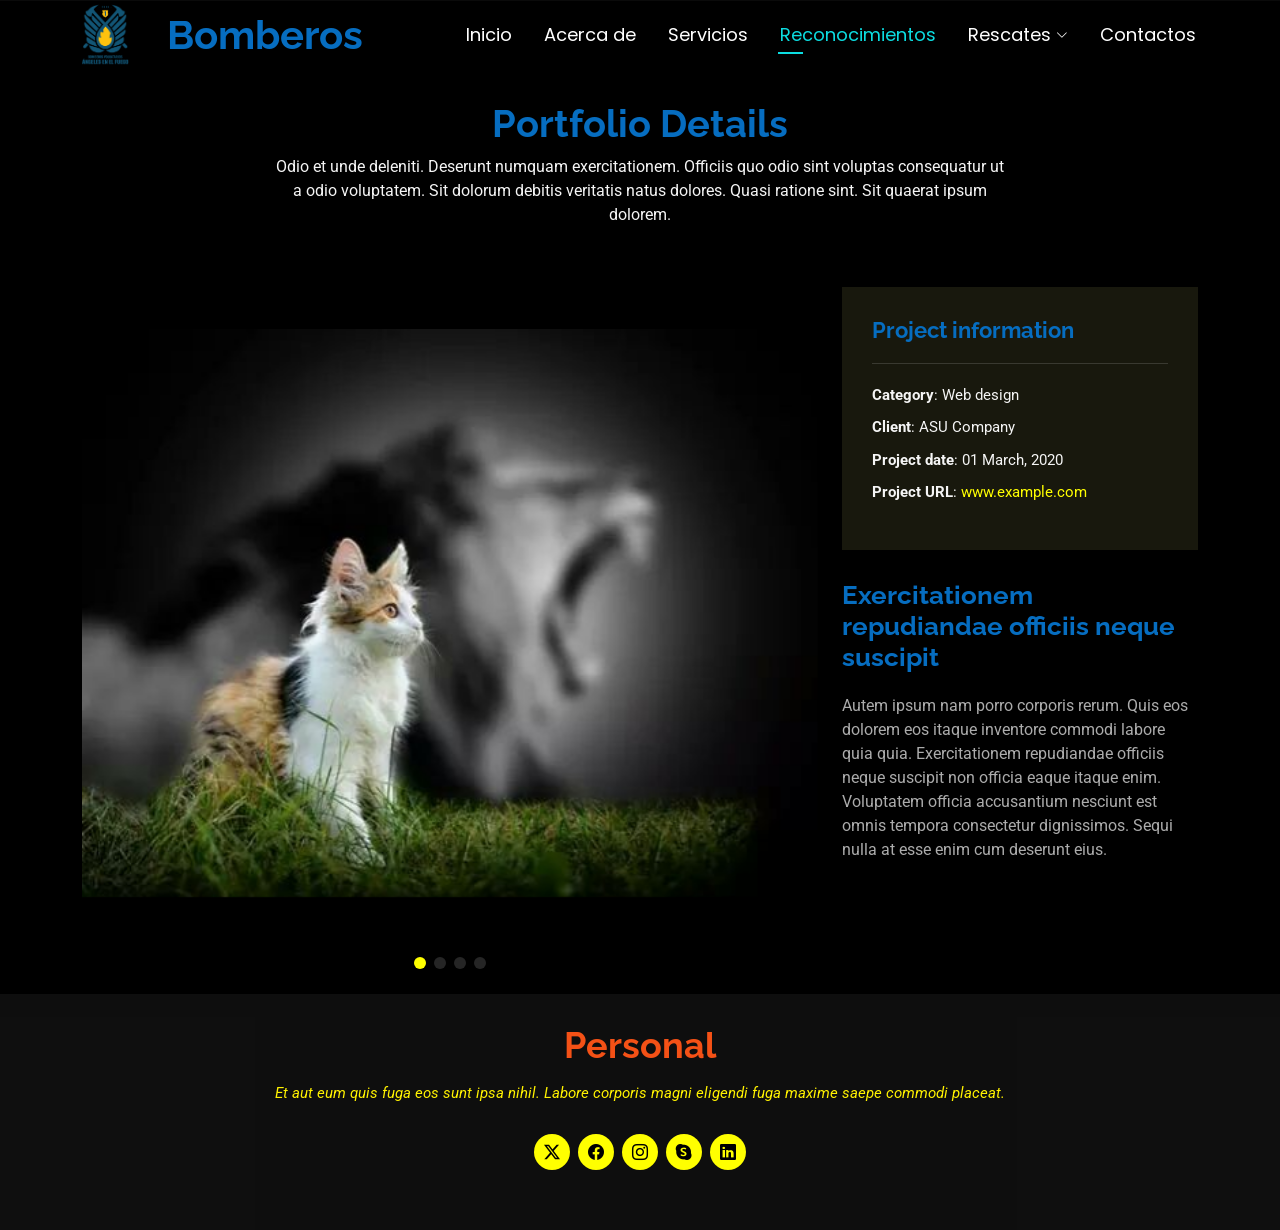
==== commit 27dcbfeb: "ajus" ====
--- a/portfolio-details.html
+++ b/portfolio-details.html
@@ -42,10 +42,10 @@
 
       <nav id="navmenu" class="navmenu">
         <ul>
-          <li><a href="#hero" class="active">Inicio</a></li>
-          <li><a href="#about">Acerca de</a></li>
-          <li><a href="#services">Servicios</a></li>
-          <li><a href="#portfolio">Reconocimientos</a></li>
+          <li><a href="index.html#hero">Inicio</a></li>
+          <li><a href="index.html#about">Acerca de</a></li>
+          <li><a href="index.html#services">Servicios</a></li>
+          <li><a href="index.html#portfolio" class="active">Reconocimientos</a></li>
           <li class="dropdown"><a href="#"><span>Rescates</span> <i class="bi bi-chevron-down toggle-dropdown"></i></a>
             <ul>
               <li><a href="#">Dropdown 1</a></li>
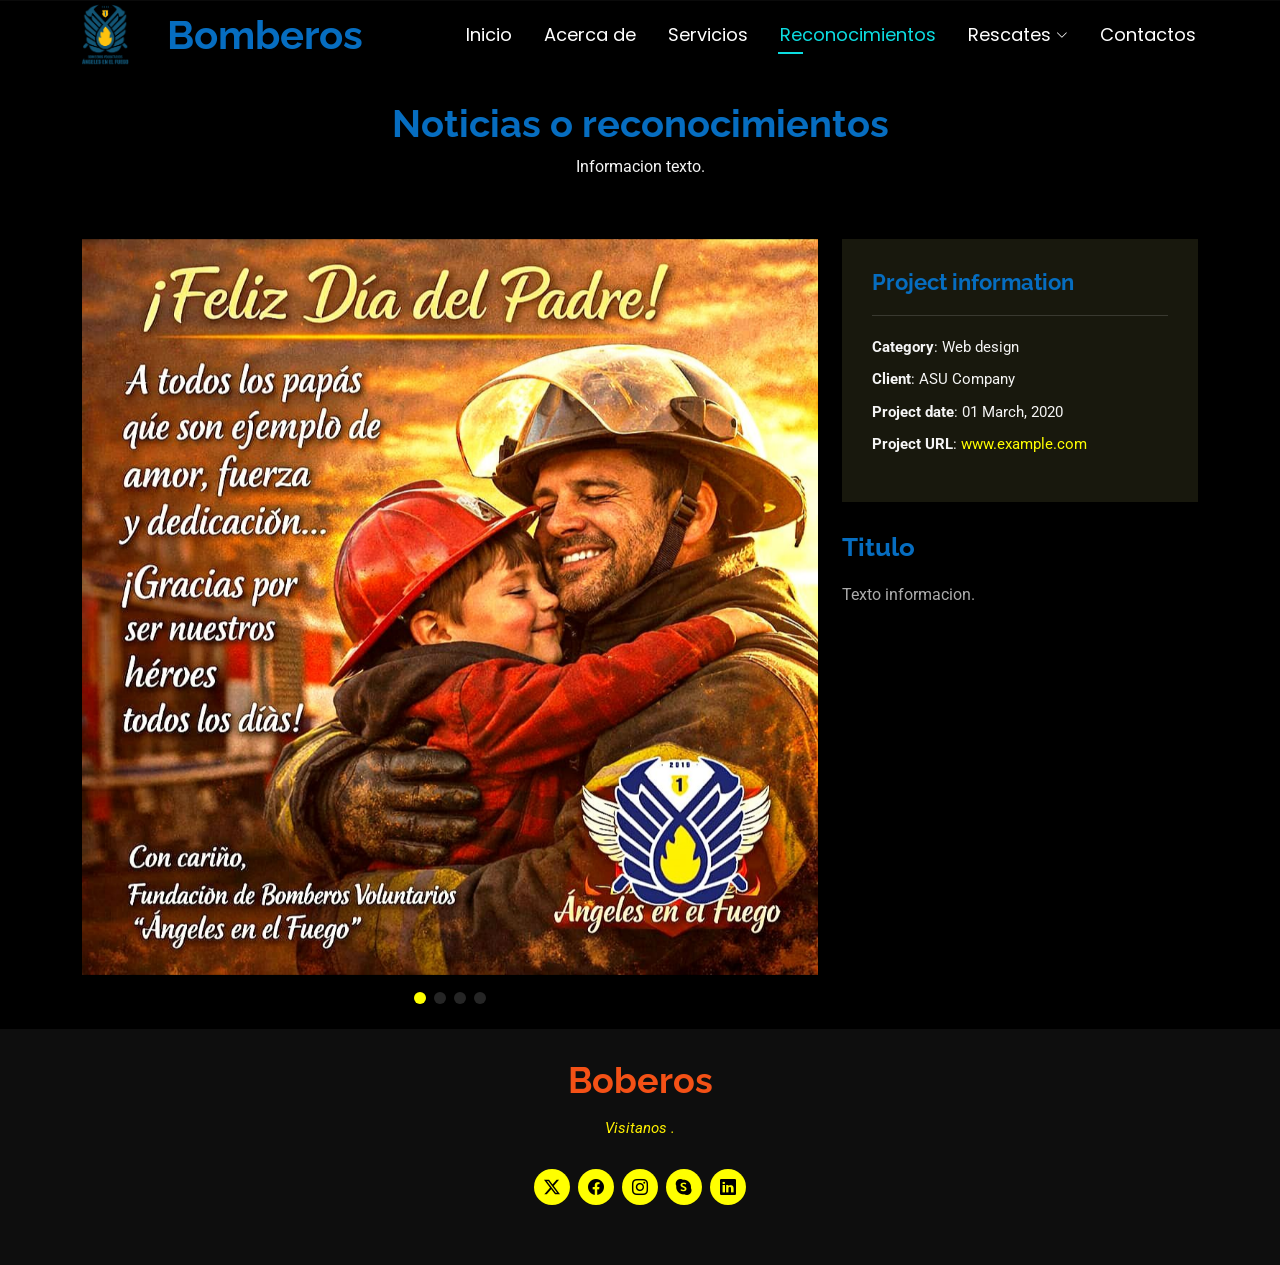
==== commit 8561d872: "fotos" ====
--- a/portfolio-details.html
+++ b/portfolio-details.html
@@ -78,8 +78,8 @@
         <div class="container">
           <div class="row d-flex justify-content-center text-center">
             <div class="col-lg-8">
-              <h1>Portfolio Details</h1>
-              <p class="mb-0">Odio et unde deleniti. Deserunt numquam exercitationem. Officiis quo odio sint voluptas consequatur ut a odio voluptatem. Sit dolorum debitis veritatis natus dolores. Quasi ratione sint. Sit quaerat ipsum dolorem.</p>
+              <h1>Noticias o reconocimientos</h1>
+              <p class="mb-0">Informacion texto.</p>
             </div>
           </div>
         </div>
@@ -147,9 +147,9 @@
               </ul>
             </div>
             <div class="portfolio-description" data-aos="fade-up" data-aos-delay="300">
-              <h2>Exercitationem repudiandae officiis neque suscipit</h2>
+              <h2>Titulo</h2>
               <p>
-                Autem ipsum nam porro corporis rerum. Quis eos dolorem eos itaque inventore commodi labore quia quia. Exercitationem repudiandae officiis neque suscipit non officia eaque itaque enim. Voluptatem officia accusantium nesciunt est omnis tempora consectetur dignissimos. Sequi nulla at esse enim cum deserunt eius.
+                Texto informacion.
               </p>
             </div>
           </div>
@@ -164,8 +164,8 @@
 
   <footer id="footer" class="footer dark-background">
     <div class="container">
-      <h3 class="sitename">Personal</h3>
-      <p>Et aut eum quis fuga eos sunt ipsa nihil. Labore corporis magni eligendi fuga maxime saepe commodi placeat.</p>
+      <h3 class="sitename">Boberos</h3>
+      <p>Visitanos .</p>
       <div class="social-links d-flex justify-content-center">
         <a href=""><i class="bi bi-twitter-x"></i></a>
         <a href=""><i class="bi bi-facebook"></i></a>
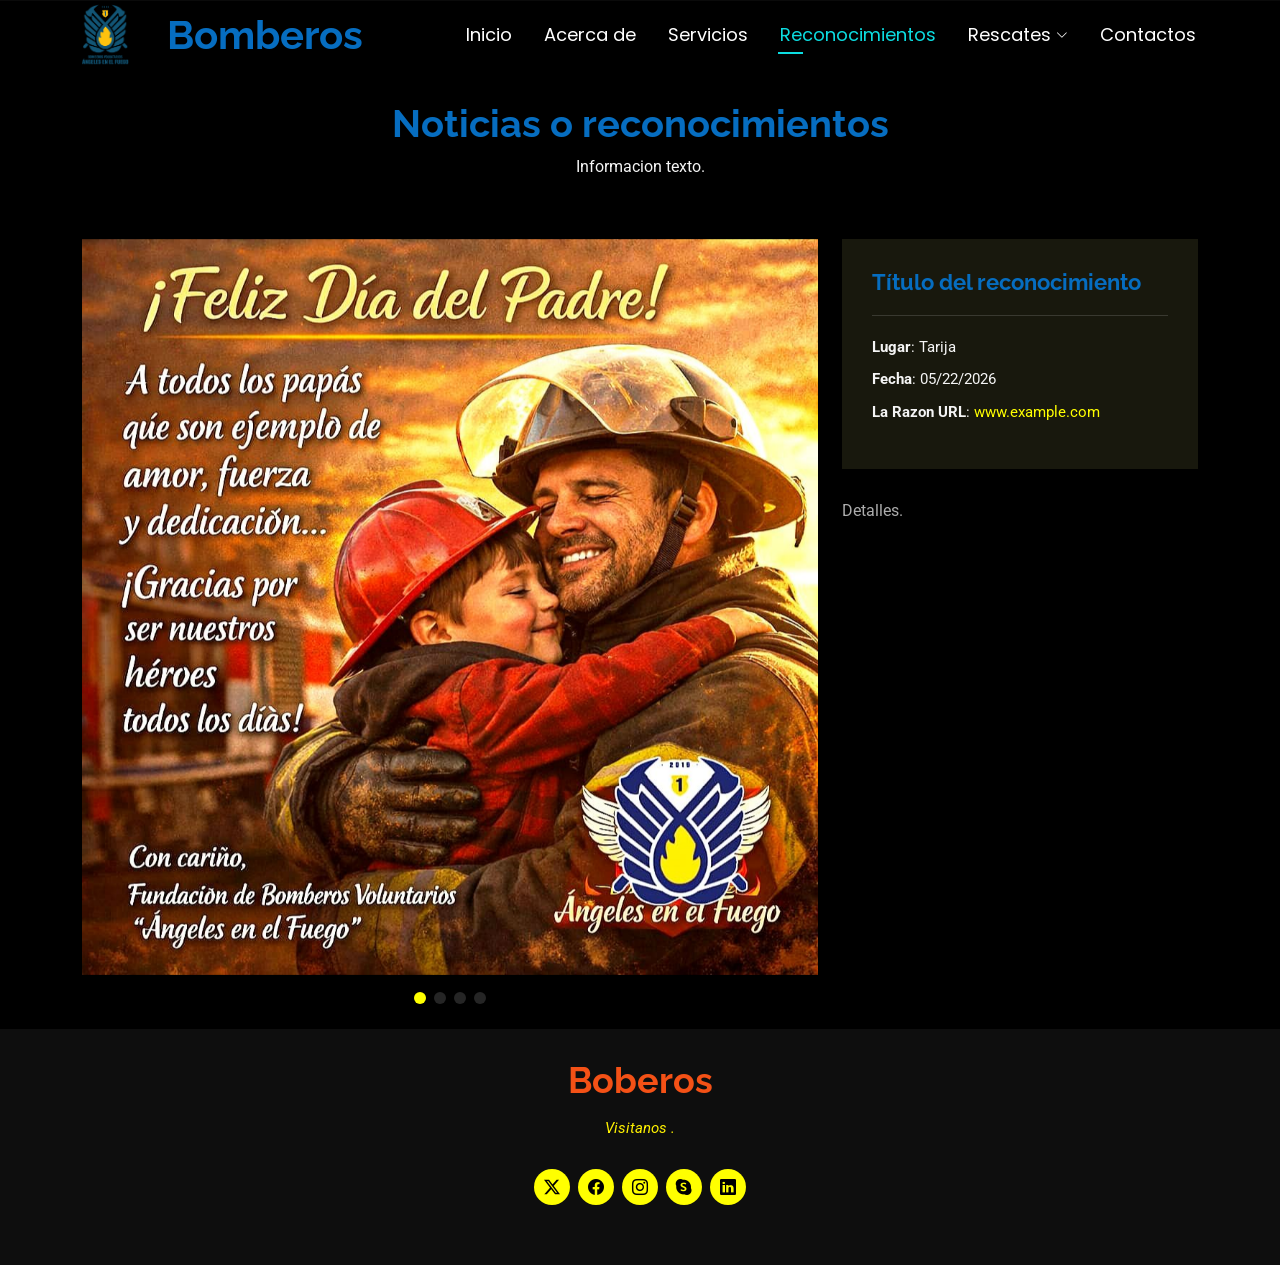
==== commit 8b7e7eb3: "mayo 8" ====
--- a/portfolio-details.html
+++ b/portfolio-details.html
@@ -138,18 +138,18 @@
 
           <div class="col-lg-4">
             <div class="portfolio-info" data-aos="fade-up" data-aos-delay="200">
-              <h3>Project information</h3>
+              <h3>Título del reconocimiento </h3>
               <ul>
-                <li><strong>Category</strong>: Web design</li>
-                <li><strong>Client</strong>: ASU Company</li>
-                <li><strong>Project date</strong>: 01 March, 2020</li>
-                <li><strong>Project URL</strong>: <a href="#">www.example.com</a></li>
+                <li><strong>Lugar</strong>: Tarija</li>
+                <li><strong>Fecha</strong>: 05/22/2026</li>
+                <!--li><strong>Project date</strong>: 01 March, 2020</li-->
+                <li><strong>La Razon URL</strong>: <a href="#">www.example.com</a></li>
               </ul>
             </div>
             <div class="portfolio-description" data-aos="fade-up" data-aos-delay="300">
-              <h2>Titulo</h2>
+              <!--h2>Titulo</h2-->
               <p>
-                Texto informacion.
+                Detalles. 
               </p>
             </div>
           </div>
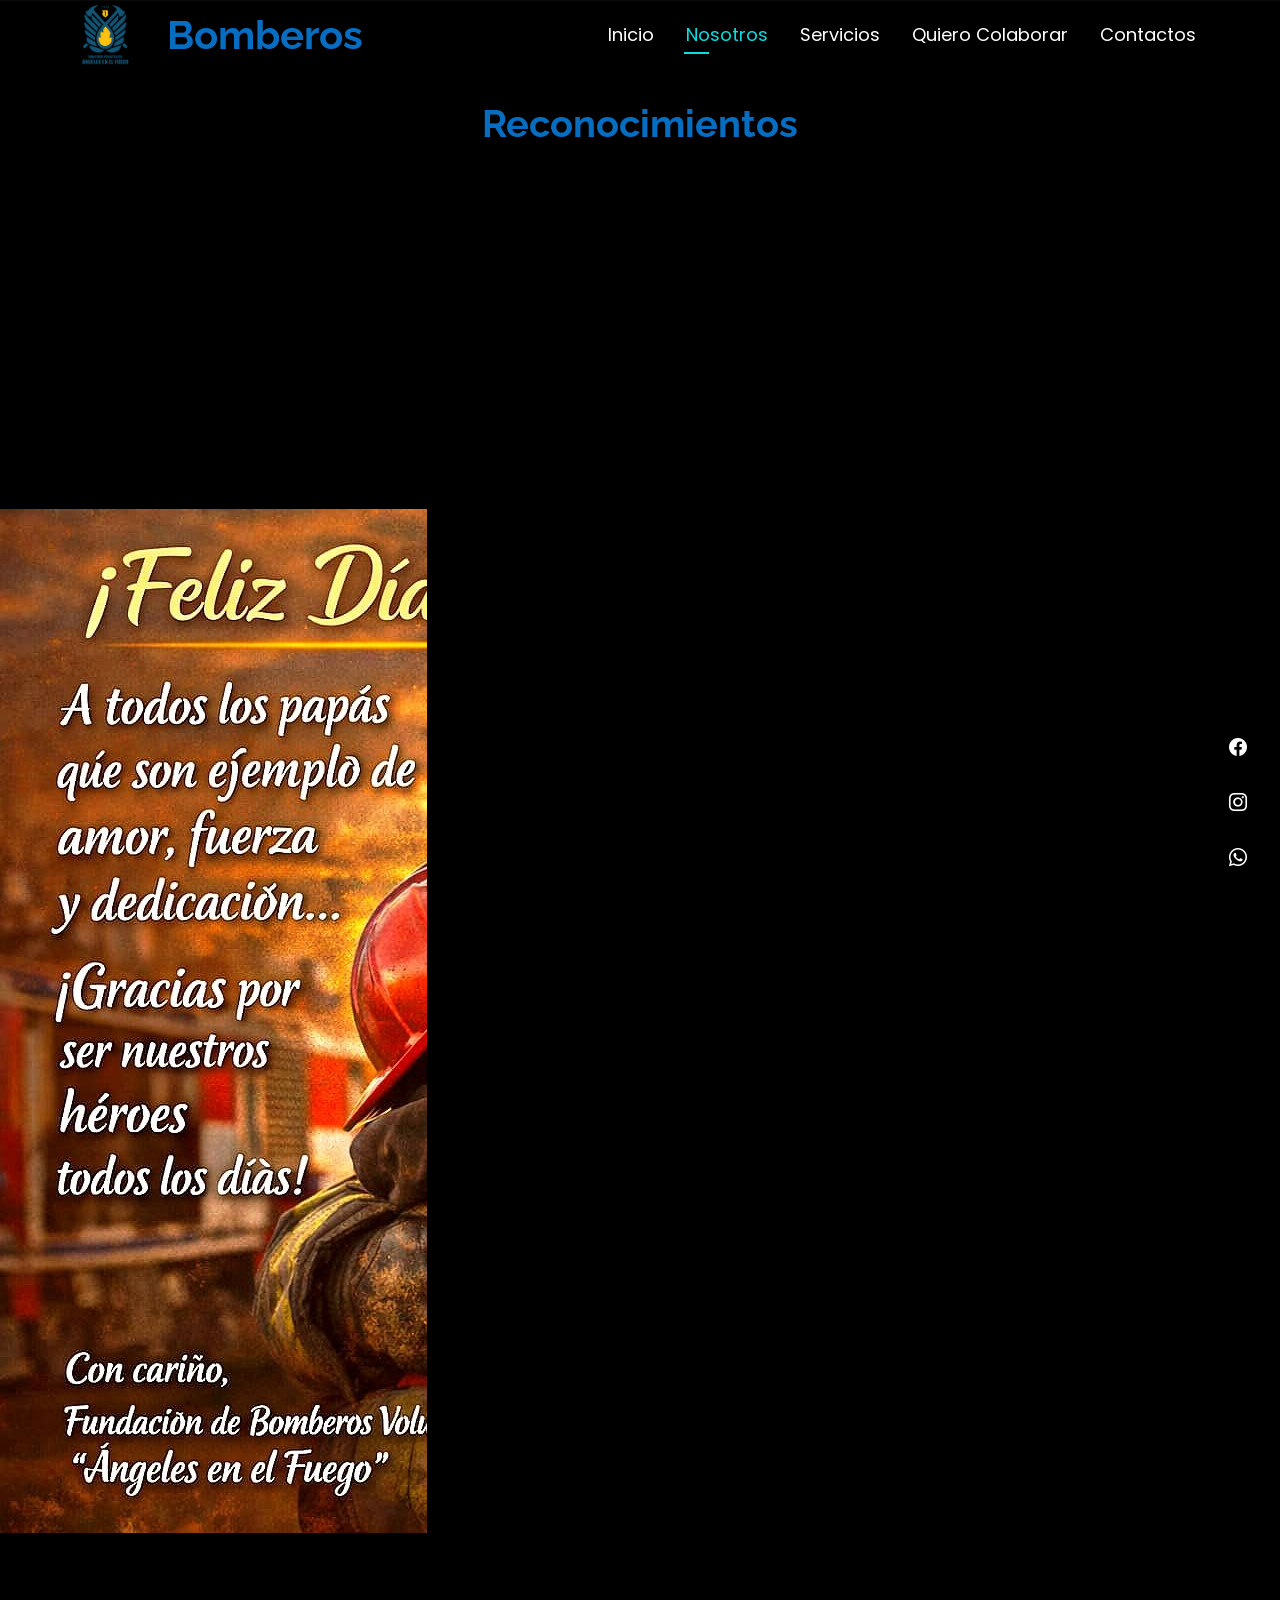
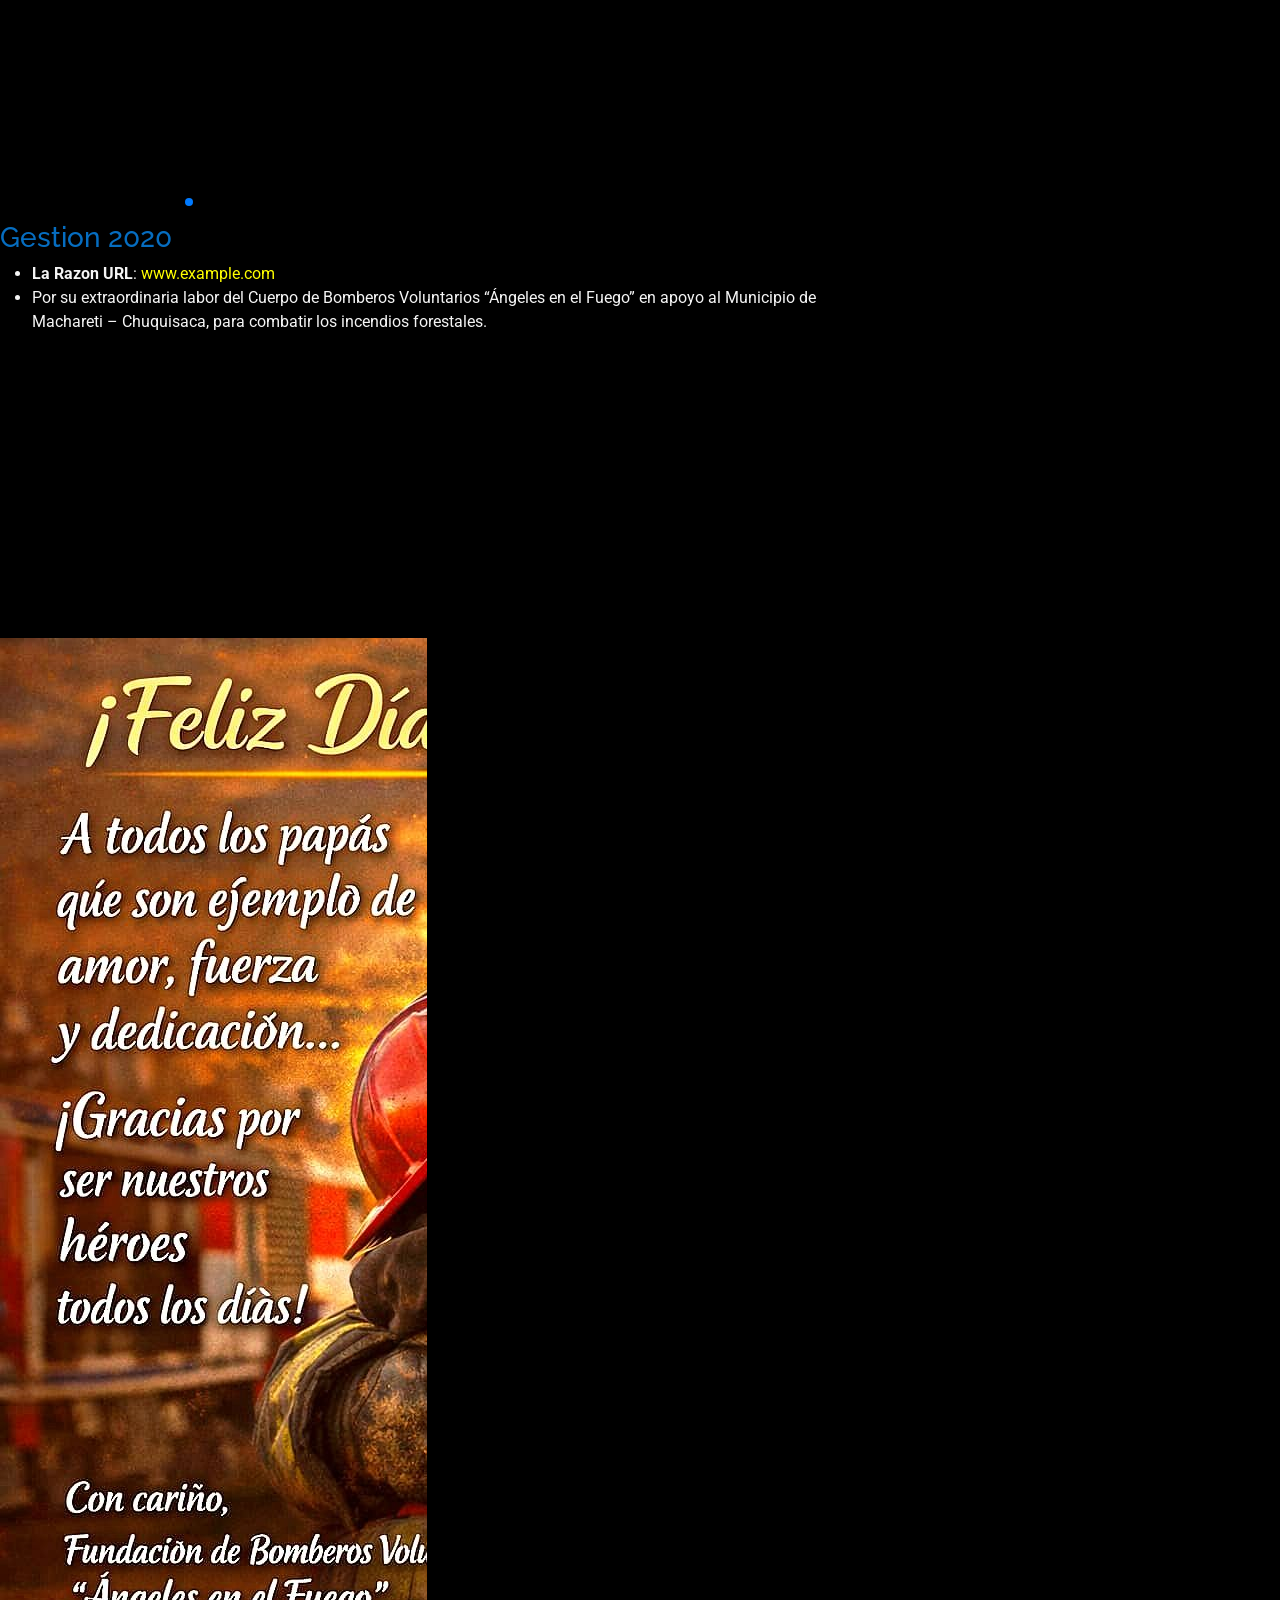
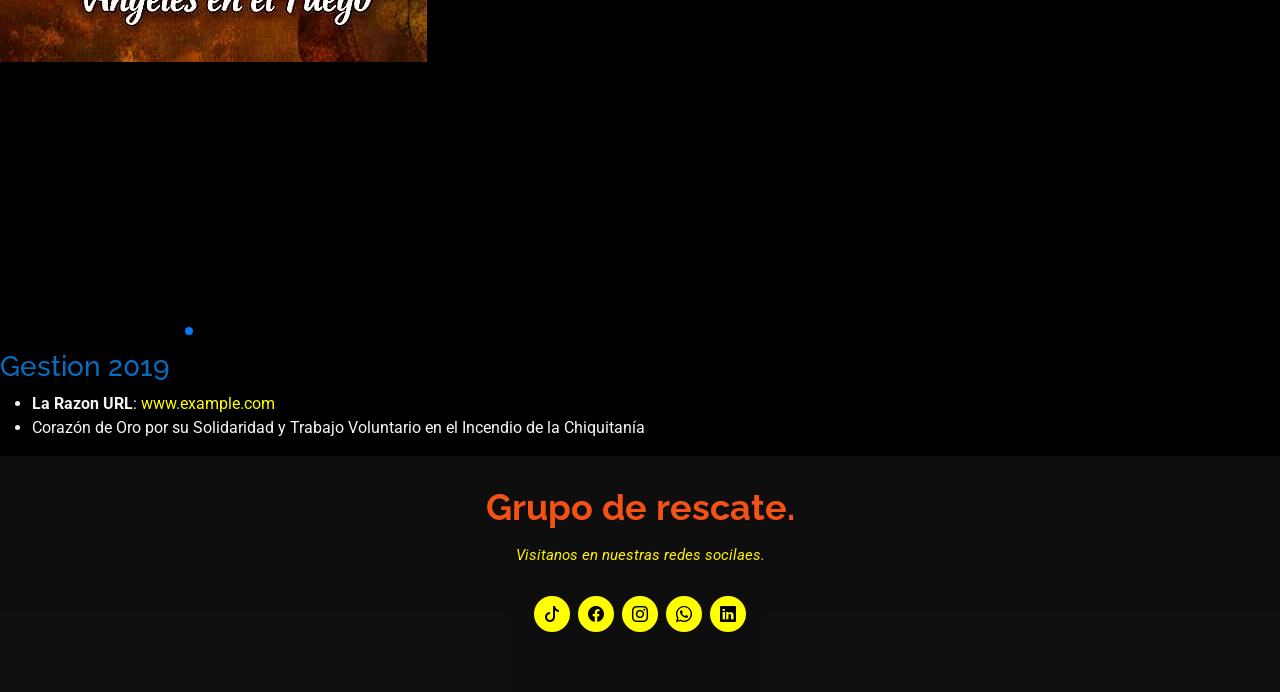
==== commit 5a9869d6: "11 de mayo modificado" ====
--- a/portfolio-details.html
+++ b/portfolio-details.html
@@ -1,10 +1,10 @@
 <!DOCTYPE html>
-<html lang="en">
+<html lang="es">
 
 <head>
   <meta charset="utf-8">
   <meta content="width=device-width, initial-scale=1.0" name="viewport">
-  <title>Angeles</title>
+  <title>Ángeles</title>
   <meta name="description" content="">
   <meta name="keywords" content="">
 
@@ -12,7 +12,7 @@
   <link href="assets/img/logo.png" rel="icon">
   <link href="assets/img/apple-touch-icon.png" rel="apple-touch-icon">
 
-  <!-- Fonts -->
+  <!-- Fonts Fuentes -->
   <link href="https://fonts.googleapis.com" rel="preconnect">
   <link href="https://fonts.gstatic.com" rel="preconnect" crossorigin>
   <link href="https://fonts.googleapis.com/css2?family=Roboto:ital,wght@0,100;0,300;0,400;0,500;0,700;0,900;1,100;1,300;1,400;1,500;1,700;1,900&family=Poppins:ital,wght@0,100;0,200;0,300;0,400;0,500;0,600;0,700;0,800;0,900;1,100;1,200;1,300;1,400;1,500;1,600;1,700;1,800;1,900&family=Raleway:ital,wght@0,100;0,200;0,300;0,400;0,500;0,600;0,700;0,800;0,900;1,100;1,200;1,300;1,400;1,500;1,600;1,700;1,800;1,900&display=swap" rel="stylesheet">
@@ -27,8 +27,13 @@
   <!-- Main CSS File -->
   <link href="assets/css/main.css" rel="stylesheet">
 
-
 </head>
+
+<div class="social-float">
+  <a href="https://www.facebook.com/profile.php?id=100082624683770"><i class="bi bi-facebook"></i></a>
+  <a href="#"><i class="bi bi-instagram"></i></a>
+  <a href="#"><i class="bi bi-whatsapp"></i></a>
+</div>
 
 <body class="portfolio-details-page">
 
@@ -43,26 +48,9 @@
       <nav id="navmenu" class="navmenu">
         <ul>
           <li><a href="index.html#hero">Inicio</a></li>
-          <li><a href="index.html#about">Acerca de</a></li>
+          <li><a href="index.html#about" class="active">Nosotros</a></li>
           <li><a href="index.html#services">Servicios</a></li>
-          <li><a href="index.html#portfolio" class="active">Reconocimientos</a></li>
-          <li class="dropdown"><a href="#"><span>Rescates</span> <i class="bi bi-chevron-down toggle-dropdown"></i></a>
-            <ul>
-              <li><a href="#">Dropdown 1</a></li>
-              <li class="dropdown"><a href="#"><span>Deep Dropdown</span> <i class="bi bi-chevron-down toggle-dropdown"></i></a>
-                <ul>
-                  <li><a href="#">Deep Dropdown 1</a></li>
-                  <li><a href="#">Deep Dropdown 2</a></li>
-                  <li><a href="#">Deep Dropdown 3</a></li>
-                  <li><a href="#">Deep Dropdown 4</a></li>
-                  <li><a href="#">Deep Dropdown 5</a></li>
-                </ul>
-              </li>
-              <li><a href="#">Dropdown 2</a></li>
-              <li><a href="#">Dropdown 3</a></li>
-              <li><a href="#">Dropdown 4</a></li>
-            </ul>
-          </li>
+          <li><a href="#index">Quiero Colaborar</a></li>
           <li><a href="index.html#contact">Contactos</a></li>
         </ul>
         <i class="mobile-nav-toggle d-xl-none bi bi-list"></i>
@@ -78,8 +66,8 @@
         <div class="container">
           <div class="row d-flex justify-content-center text-center">
             <div class="col-lg-8">
-              <h1>Noticias o reconocimientos</h1>
-              <p class="mb-0">Informacion texto.</p>
+              <h1>Reconocimientos</h1>
+              <p class="mb-0"></p>
             </div>
           </div>
         </div>
@@ -87,14 +75,14 @@
 
     </div><!-- End Page Title -->
 
-    <!-- Portfolio Details Section -->
+    <!-- Portfolio Details Section >
     <section id="portfolio-details" class="portfolio-details section">
 
       <div class="container" data-aos="fade-up" data-aos-delay="100">
 
         <div class="row gy-4">
 
-          <div class="col-lg-8">
+          <div class="col-lg-4">
             <div class="portfolio-details-slider swiper init-swiper">
 
               <script type="application/json" class="swiper-config">
@@ -136,21 +124,145 @@
             </div>
           </div>
 
-          <div class="col-lg-4">
+          <div class="col-lg-8">
             <div class="portfolio-info" data-aos="fade-up" data-aos-delay="200">
-              <h3>Título del reconocimiento </h3>
+              <h3>Gestion  2021 </h3>
               <ul>
-                <li><strong>Lugar</strong>: Tarija</li>
-                <li><strong>Fecha</strong>: 05/22/2026</li>
-                <!--li><strong>Project date</strong>: 01 March, 2020</li-->
+
                 <li><strong>La Razon URL</strong>: <a href="#">www.example.com</a></li>
+
+                <li>Por su labor, esmero, compromiso y alto profesionalismo desempeñado en el apoyo al Ministerio Público, destacando su solvencia personal con valores éticos y morales.</li>
+                <li>Por su importante y destacada labor de servicio y colaboración en la búsqueda del mejoramiento del servicio de actividades solidarias, sofocar incendios forestales, apoyo en desastres naturales y el intercambio permanente de ayuda a favor de todo el Departamento de Tarija. </li>
+                <li>Mérito por haber demostrado una destacada labor, entrega y profesionalismo como bombero en las emergencias por incendios forestales en el departamento de Santa Cruz.</li>
+                <li>Bomberos voluntarios Ángeles en el Fuego por su compromiso en favor del medio ambiente.</li>
+                <li>Al cuerpo de Bomberos Voluntarios Ángeles en el Fuego por su labor altruista en bien de toda la población y en particular por el bienestar de los animales.</li>
+                <li>Prestar apoyo en el Día Nacional del Peatón y del ciclista en defensa de la Madre Tierra.</li>
+                <li>Bomberos Voluntarios Ángeles en el Fuego por su importante y destacada labor de servicio y colaboración en actividades solidarias, sofocar incendios forestales, apoyo en desastres naturales y el intercambio permanente de ayuda a favor de todo el Departamento de Tarija.</li>
+
+
               </ul>
             </div>
             <div class="portfolio-description" data-aos="fade-up" data-aos-delay="300">
               <!--h2>Titulo</h2-->
-              <p>
-                Detalles. 
-              </p>
+              <p></p>
+            </div>
+          </div>
+
+          <div class="col-lg-4">
+            <div class="portfolio-details-slider swiper init-swiper">
+
+              <script type="application/json" class="swiper-config">
+                {
+                  "loop": true,
+                  "speed": 600,
+                  "autoplay": {
+                    "delay": 5000
+                  },
+                  "slidesPerView": "auto",
+                  "pagination": {
+                    "el": ".swiper-pagination",
+                    "type": "bullets",
+                    "clickable": true
+                  }
+                }
+              </script>
+
+              <div class="swiper-wrapper align-items-center">
+
+                <div class="swiper-slide">
+                  <img src="assets/img/portfolio/portfolio-1.jpg" alt="">
+                </div>
+
+                <div class="swiper-slide">
+                  <img src="assets/img/portfolio/portfolio-10.jpg" alt="">
+                </div>
+
+                <div class="swiper-slide">
+                  <img src="assets/img/portfolio/portfolio-7.jpg" alt="">
+                </div>
+
+                <div class="swiper-slide">
+                  <img src="assets/img/portfolio/portfolio-4.jpg" alt="">
+                </div>
+
+              </div>
+              <div class="swiper-pagination"></div>
+            </div>
+          </div>
+
+          <div class="col-lg-8">
+            <div class="portfolio-info" data-aos="fade-up" data-aos-delay="200">
+              <h3>Gestion 2020 </h3>
+              <ul>
+
+                <li><strong>La Razon URL</strong>: <a href="#">www.example.com</a></li>
+                 <li>Por su extraordinaria labor del Cuerpo de Bomberos Voluntarios “Ángeles en el Fuego” en apoyo al Municipio de Machareti – Chuquisaca, para combatir los incendios forestales.</li>               
+              </ul>
+            </div>
+            <div class="portfolio-description" data-aos="fade-up" data-aos-delay="300">
+              <!--h2>Titulo</h2-->
+              <p></p>
+            </div>
+          </div>
+
+          <div class="col-lg-4">
+            <div class="portfolio-details-slider swiper init-swiper">
+
+              <script type="application/json" class="swiper-config">
+                {
+                  "loop": true,
+                  "speed": 600,
+                  "autoplay": {
+                    "delay": 5000
+                  },
+                  "slidesPerView": "auto",
+                  "pagination": {
+                    "el": ".swiper-pagination",
+                    "type": "bullets",
+                    "clickable": true
+                  }
+                }
+              </script>
+
+              <div class="swiper-wrapper align-items-center">
+
+                <div class="swiper-slide">
+                  <img src="assets/img/portfolio/portfolio-1.jpg" alt="">
+                </div>
+
+                <div class="swiper-slide">
+                  <img src="assets/img/portfolio/portfolio-10.jpg" alt="">
+                </div>
+
+                <div class="swiper-slide">
+                  <img src="assets/img/portfolio/portfolio-7.jpg" alt="">
+                </div>
+
+                <div class="swiper-slide">
+                  <img src="assets/img/portfolio/portfolio-4.jpg" alt="">
+                </div>
+
+              </div>
+              <div class="swiper-pagination"></div>
+            </div>
+          </div>
+
+          <div class="col-lg-8">
+            <div class="portfolio-info" data-aos="fade-up" data-aos-delay="200">
+              <h3>Gestion 2019 </h3>
+              <ul>
+
+                <li><strong>La Razon URL</strong>: <a href="#">www.example.com</a></li>
+
+                <li>Corazón de Oro por su Solidaridad y Trabajo Voluntario en el Incendio de la Chiquitanía</li>
+
+
+
+              </ul>
+            </div>
+            <div class="portfolio-description" data-aos="fade-up" data-aos-delay="300">
+              <!--h2>Titulo</h2-->
+              <p></p>
             </div>
           </div>
 
@@ -164,13 +276,13 @@
 
   <footer id="footer" class="footer dark-background">
     <div class="container">
-      <h3 class="sitename">Boberos</h3>
-      <p>Visitanos .</p>
+      <h3 class="sitename">Grupo de rescate.</h3>
+      <p>Visitanos en nuestras redes socilaes.</p>
       <div class="social-links d-flex justify-content-center">
-        <a href=""><i class="bi bi-twitter-x"></i></a>
-        <a href=""><i class="bi bi-facebook"></i></a>
+        <a href="https://www.tiktok.com/@angeles.en.el.fuego"><i class="bi bi-tiktok"></i></a>
+        <a href="https://www.facebook.com/BomberosVoluntariosAngelesenelFuego"><i class="bi bi-facebook"></i></a>
         <a href=""><i class="bi bi-instagram"></i></a>
-        <a href=""><i class="bi bi-skype"></i></a>
+        <a href=""><i class="bi bi-whatsapp"></i></a>
         <a href=""><i class="bi bi-linkedin"></i></a>
       </div>
     </div>
--- a/assets/css/main.css
+++ b/assets/css/main.css
@@ -11,7 +11,7 @@
   --default-color: #f5f5f5; /* Default color used for the majority of the text content across the entire website */
   --heading-color: #066dc0; /* Color for headings, subheadings and title throughout the website */
   --accent-color: #ffff00; /* Accent color that represents your brand on the website. It's used for buttons, links, and other elements that need to stand out */
-  --surface-color: #2d2d1988; /* The surface color is used as a background of boxed elements within sections, such as cards, icon boxes, or other elements that require a visual separation from the global background. */
+  --surface-color: #56562488; /* The surface color is used as a background of boxed elements within sections, such as cards, icon boxes, or other elements that require a visual separation from the global background. */
   --contrast-color: #000000; /* Contrast color for text, ensuring readability against backgrounds of accent, heading, or default colors. */
 }
 
@@ -1063,7 +1063,7 @@
 .testimonials .swiper-pagination .swiper-pagination-bullet {
   width: 12px;
   height: 12px;
-  background-color: color-mix(in srgb, var(--default-color), transparent 50%);
+  background-color: color-mix(in srgb, var(--accent-color), transparent 50%);
   opacity: 0.5;
 }
 
@@ -1077,6 +1077,7 @@
     width: 80%;
   }
 }
+
 
 /*--------------------------------------------------------------
 # Resume Section
@@ -1094,6 +1095,7 @@
   margin-top: -2px;
   border-left: 2px solid var(--accent-color);
   position: relative;
+  font-size: 17px;
 }
 
 .resume .resume-item h4 {
@@ -1118,7 +1120,7 @@
 }
 
 .resume .resume-item ul li {
-  padding-bottom: 10px;
+  padding-bottom: 30px;
 }
 
 .resume .resume-item:last-child {
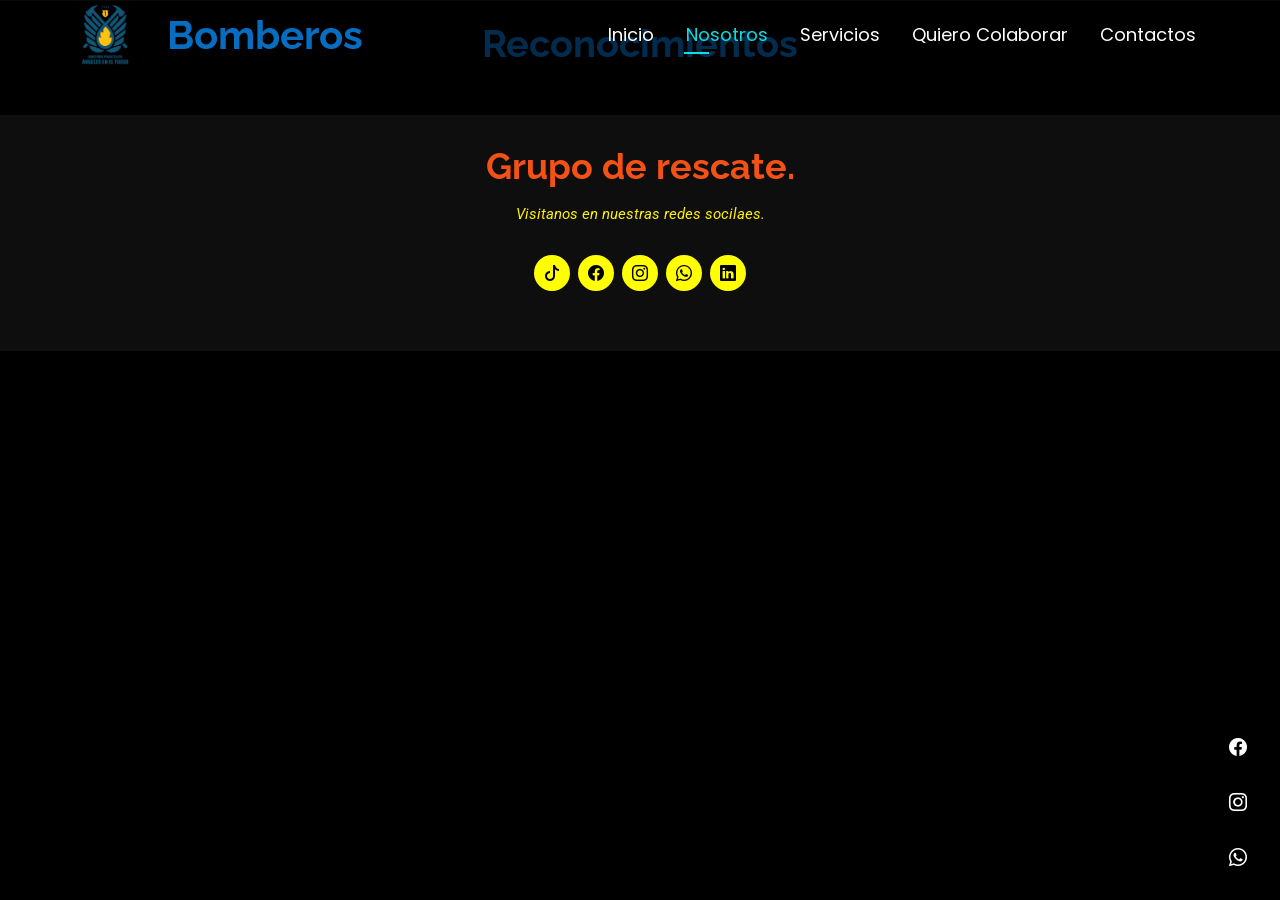
==== commit 201afacd: "16 de mayo" ====
--- a/portfolio-details.html
+++ b/portfolio-details.html
@@ -4,7 +4,7 @@
 <head>
   <meta charset="utf-8">
   <meta content="width=device-width, initial-scale=1.0" name="viewport">
-  <title>Ángeles</title>
+  <title>Ángeles en el Fuego - Bomberos Voluntarios</title>
   <meta name="description" content="">
   <meta name="keywords" content="">
 
@@ -75,202 +75,6 @@
 
     </div><!-- End Page Title -->
 
-    <!-- Portfolio Details Section >
-    <section id="portfolio-details" class="portfolio-details section">
-
-      <div class="container" data-aos="fade-up" data-aos-delay="100">
-
-        <div class="row gy-4">
-
-          <div class="col-lg-4">
-            <div class="portfolio-details-slider swiper init-swiper">
-
-              <script type="application/json" class="swiper-config">
-                {
-                  "loop": true,
-                  "speed": 600,
-                  "autoplay": {
-                    "delay": 5000
-                  },
-                  "slidesPerView": "auto",
-                  "pagination": {
-                    "el": ".swiper-pagination",
-                    "type": "bullets",
-                    "clickable": true
-                  }
-                }
-              </script>
-
-              <div class="swiper-wrapper align-items-center">
-
-                <div class="swiper-slide">
-                  <img src="assets/img/portfolio/portfolio-1.jpg" alt="">
-                </div>
-
-                <div class="swiper-slide">
-                  <img src="assets/img/portfolio/portfolio-10.jpg" alt="">
-                </div>
-
-                <div class="swiper-slide">
-                  <img src="assets/img/portfolio/portfolio-7.jpg" alt="">
-                </div>
-
-                <div class="swiper-slide">
-                  <img src="assets/img/portfolio/portfolio-4.jpg" alt="">
-                </div>
-
-              </div>
-              <div class="swiper-pagination"></div>
-            </div>
-          </div>
-
-          <div class="col-lg-8">
-            <div class="portfolio-info" data-aos="fade-up" data-aos-delay="200">
-              <h3>Gestion  2021 </h3>
-              <ul>
-
-                <li><strong>La Razon URL</strong>: <a href="#">www.example.com</a></li>
-
-                <li>Por su labor, esmero, compromiso y alto profesionalismo desempeñado en el apoyo al Ministerio Público, destacando su solvencia personal con valores éticos y morales.</li>
-                <li>Por su importante y destacada labor de servicio y colaboración en la búsqueda del mejoramiento del servicio de actividades solidarias, sofocar incendios forestales, apoyo en desastres naturales y el intercambio permanente de ayuda a favor de todo el Departamento de Tarija. </li>
-                <li>Mérito por haber demostrado una destacada labor, entrega y profesionalismo como bombero en las emergencias por incendios forestales en el departamento de Santa Cruz.</li>
-                <li>Bomberos voluntarios Ángeles en el Fuego por su compromiso en favor del medio ambiente.</li>
-                <li>Al cuerpo de Bomberos Voluntarios Ángeles en el Fuego por su labor altruista en bien de toda la población y en particular por el bienestar de los animales.</li>
-                <li>Prestar apoyo en el Día Nacional del Peatón y del ciclista en defensa de la Madre Tierra.</li>
-                <li>Bomberos Voluntarios Ángeles en el Fuego por su importante y destacada labor de servicio y colaboración en actividades solidarias, sofocar incendios forestales, apoyo en desastres naturales y el intercambio permanente de ayuda a favor de todo el Departamento de Tarija.</li>
-
-
-              </ul>
-            </div>
-            <div class="portfolio-description" data-aos="fade-up" data-aos-delay="300">
-              <!--h2>Titulo</h2-->
-              <p></p>
-            </div>
-          </div>
-
-          <div class="col-lg-4">
-            <div class="portfolio-details-slider swiper init-swiper">
-
-              <script type="application/json" class="swiper-config">
-                {
-                  "loop": true,
-                  "speed": 600,
-                  "autoplay": {
-                    "delay": 5000
-                  },
-                  "slidesPerView": "auto",
-                  "pagination": {
-                    "el": ".swiper-pagination",
-                    "type": "bullets",
-                    "clickable": true
-                  }
-                }
-              </script>
-
-              <div class="swiper-wrapper align-items-center">
-
-                <div class="swiper-slide">
-                  <img src="assets/img/portfolio/portfolio-1.jpg" alt="">
-                </div>
-
-                <div class="swiper-slide">
-                  <img src="assets/img/portfolio/portfolio-10.jpg" alt="">
-                </div>
-
-                <div class="swiper-slide">
-                  <img src="assets/img/portfolio/portfolio-7.jpg" alt="">
-                </div>
-
-                <div class="swiper-slide">
-                  <img src="assets/img/portfolio/portfolio-4.jpg" alt="">
-                </div>
-
-              </div>
-              <div class="swiper-pagination"></div>
-            </div>
-          </div>
-
-          <div class="col-lg-8">
-            <div class="portfolio-info" data-aos="fade-up" data-aos-delay="200">
-              <h3>Gestion 2020 </h3>
-              <ul>
-
-                <li><strong>La Razon URL</strong>: <a href="#">www.example.com</a></li>
-                 <li>Por su extraordinaria labor del Cuerpo de Bomberos Voluntarios “Ángeles en el Fuego” en apoyo al Municipio de Machareti – Chuquisaca, para combatir los incendios forestales.</li>               
-              </ul>
-            </div>
-            <div class="portfolio-description" data-aos="fade-up" data-aos-delay="300">
-              <!--h2>Titulo</h2-->
-              <p></p>
-            </div>
-          </div>
-
-          <div class="col-lg-4">
-            <div class="portfolio-details-slider swiper init-swiper">
-
-              <script type="application/json" class="swiper-config">
-                {
-                  "loop": true,
-                  "speed": 600,
-                  "autoplay": {
-                    "delay": 5000
-                  },
-                  "slidesPerView": "auto",
-                  "pagination": {
-                    "el": ".swiper-pagination",
-                    "type": "bullets",
-                    "clickable": true
-                  }
-                }
-              </script>
-
-              <div class="swiper-wrapper align-items-center">
-
-                <div class="swiper-slide">
-                  <img src="assets/img/portfolio/portfolio-1.jpg" alt="">
-                </div>
-
-                <div class="swiper-slide">
-                  <img src="assets/img/portfolio/portfolio-10.jpg" alt="">
-                </div>
-
-                <div class="swiper-slide">
-                  <img src="assets/img/portfolio/portfolio-7.jpg" alt="">
-                </div>
-
-                <div class="swiper-slide">
-                  <img src="assets/img/portfolio/portfolio-4.jpg" alt="">
-                </div>
-
-              </div>
-              <div class="swiper-pagination"></div>
-            </div>
-          </div>
-
-          <div class="col-lg-8">
-            <div class="portfolio-info" data-aos="fade-up" data-aos-delay="200">
-              <h3>Gestion 2019 </h3>
-              <ul>
-
-                <li><strong>La Razon URL</strong>: <a href="#">www.example.com</a></li>
-
-                <li>Corazón de Oro por su Solidaridad y Trabajo Voluntario en el Incendio de la Chiquitanía</li>
-
-
-
-              </ul>
-            </div>
-            <div class="portfolio-description" data-aos="fade-up" data-aos-delay="300">
-              <!--h2>Titulo</h2-->
-              <p></p>
-            </div>
-          </div>
-
-        </div>
-
-      </div>
-
-    </section><!-- /Portfolio Details Section -->
 
   </main>
 
--- a/assets/css/main.css
+++ b/assets/css/main.css
@@ -7,9 +7,9 @@
 
 /* Global Colors - Colores globales  The following color variables are used throughout the website. Updating them here will change the color scheme of the entire website */
 :root { 
-  --background-color: #000000; /* Background color for the entire website, including individual sections */
-  --default-color: #f5f5f5; /* Default color used for the majority of the text content across the entire website */
-  --heading-color: #066dc0; /* Color for headings, subheadings and title throughout the website */
+  --background-color: #000000; /* fondo para todo el sitio web, incluidas las secciones individuales*/
+  --default-color: #f5f5f5; /* contenido de texto en todo el sitio */
+  --heading-color: #066dc0; /* encabezados, subencabezados y títulos en todo el sitio */
   --accent-color: #ffff00; /* Accent color that represents your brand on the website. It's used for buttons, links, and other elements that need to stand out */
   --surface-color: #56562488; /* The surface color is used as a background of boxed elements within sections, such as cards, icon boxes, or other elements that require a visual separation from the global background. */
   --contrast-color: #000000; /* Contrast color for text, ensuring readability against backgrounds of accent, heading, or default colors. */
@@ -537,7 +537,7 @@
 }
 
 .page-title .heading {
-  padding: 100px 0 50px 0;
+  padding: 20px 0 40px 0;/**/
   border-top: 1px solid color-mix(in srgb, var(--default-color), transparent 90%);
 }
 
@@ -578,7 +578,7 @@
 .section {
   color: var(--default-color);
   background-color: var(--background-color);
-  padding: 10px 0;
+  padding: 60px 0;/**/
   scroll-margin-top: 0px;
   overflow: clip;
 }
@@ -643,6 +643,8 @@
   display: flex;
   flex-direction: column;
   gap: 10px;
+
+  align-items: flex-end;
 }
 
 .social-float a {
@@ -725,7 +727,7 @@
 
 .hero p {
   margin: 3px 0 0 0;/*subrayado*/
-  font-size: 46px;
+  font-size: 40px;/*texto central*/
 }
 
 .hero p span {
@@ -1434,7 +1436,7 @@
 }
 
 .portfolio-details .portfolio-info ul li+li {
-  margin-top: 10px;
+  margin-top: 20px;
 }
 
 .portfolio-details .portfolio-description {
@@ -1614,3 +1616,9 @@
 }
 
 
+.texto-justificado {
+  text-align: justify;
+}
+
+
+
